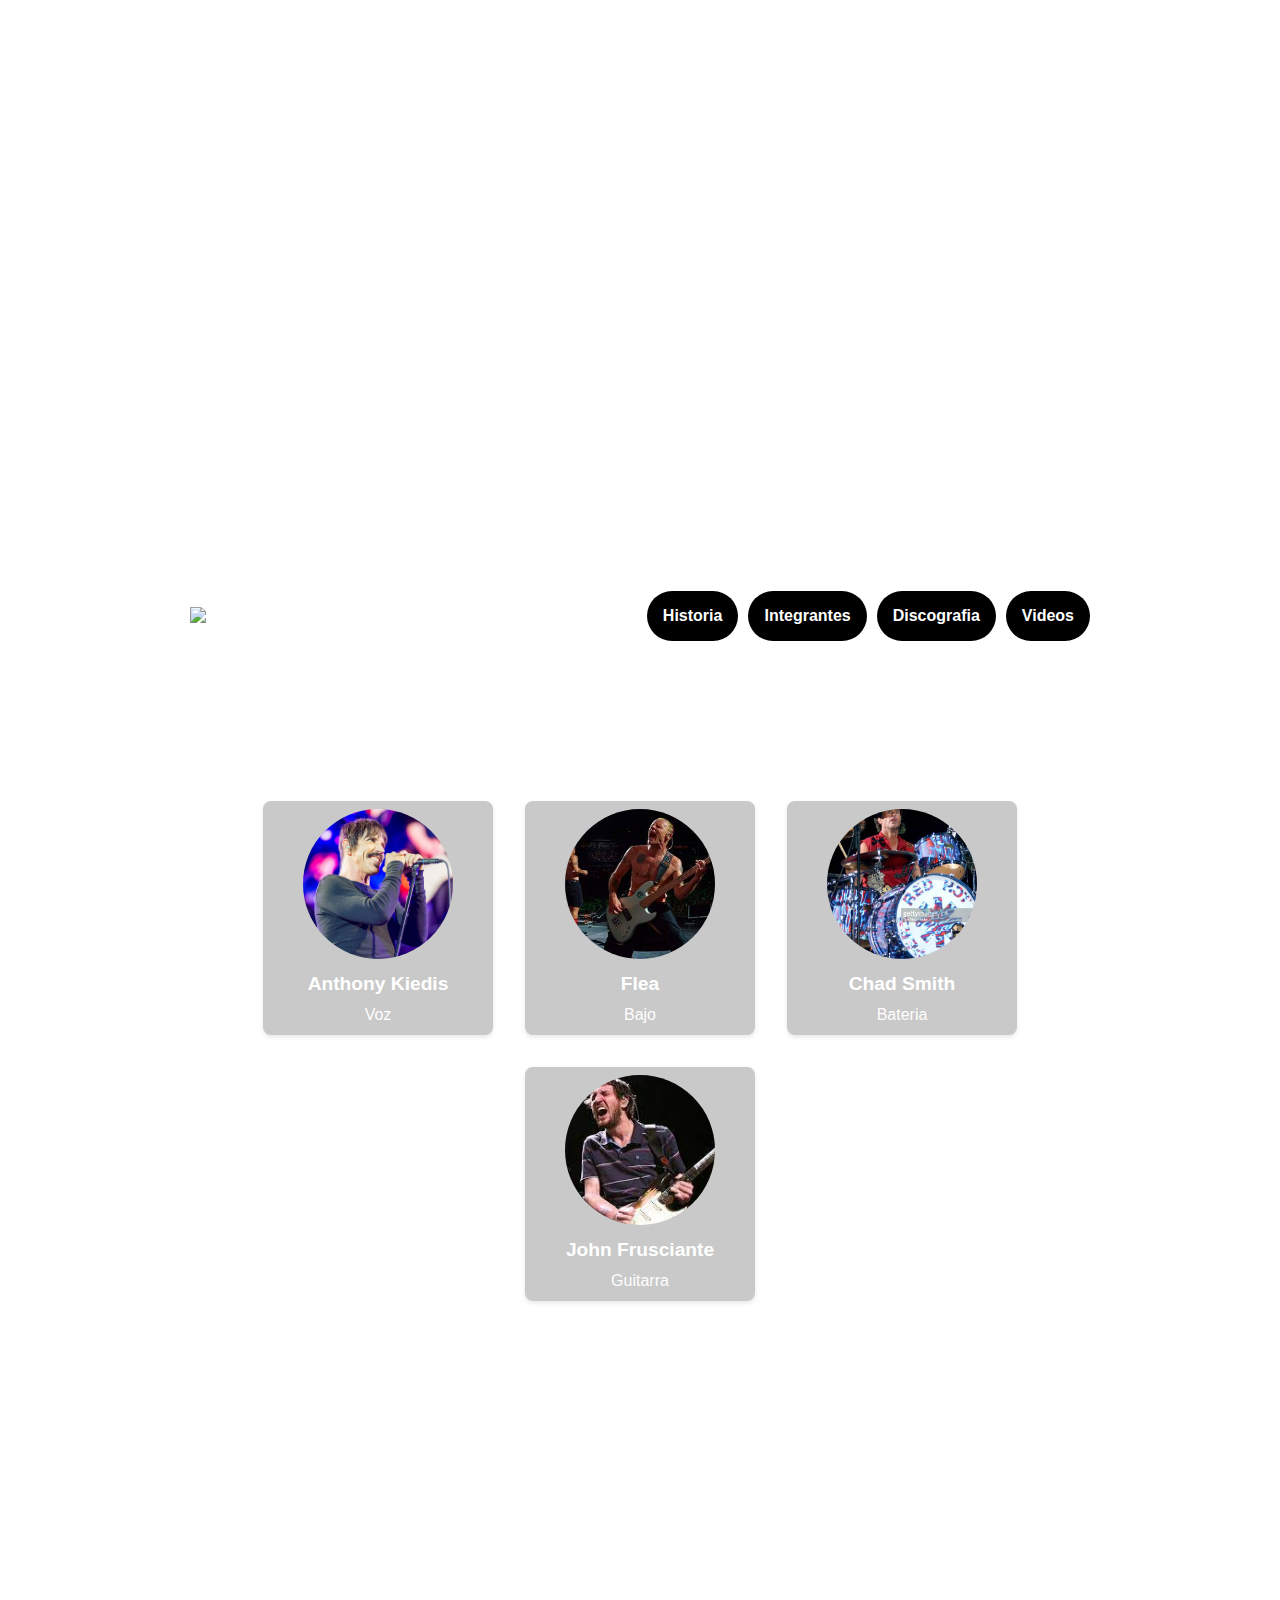
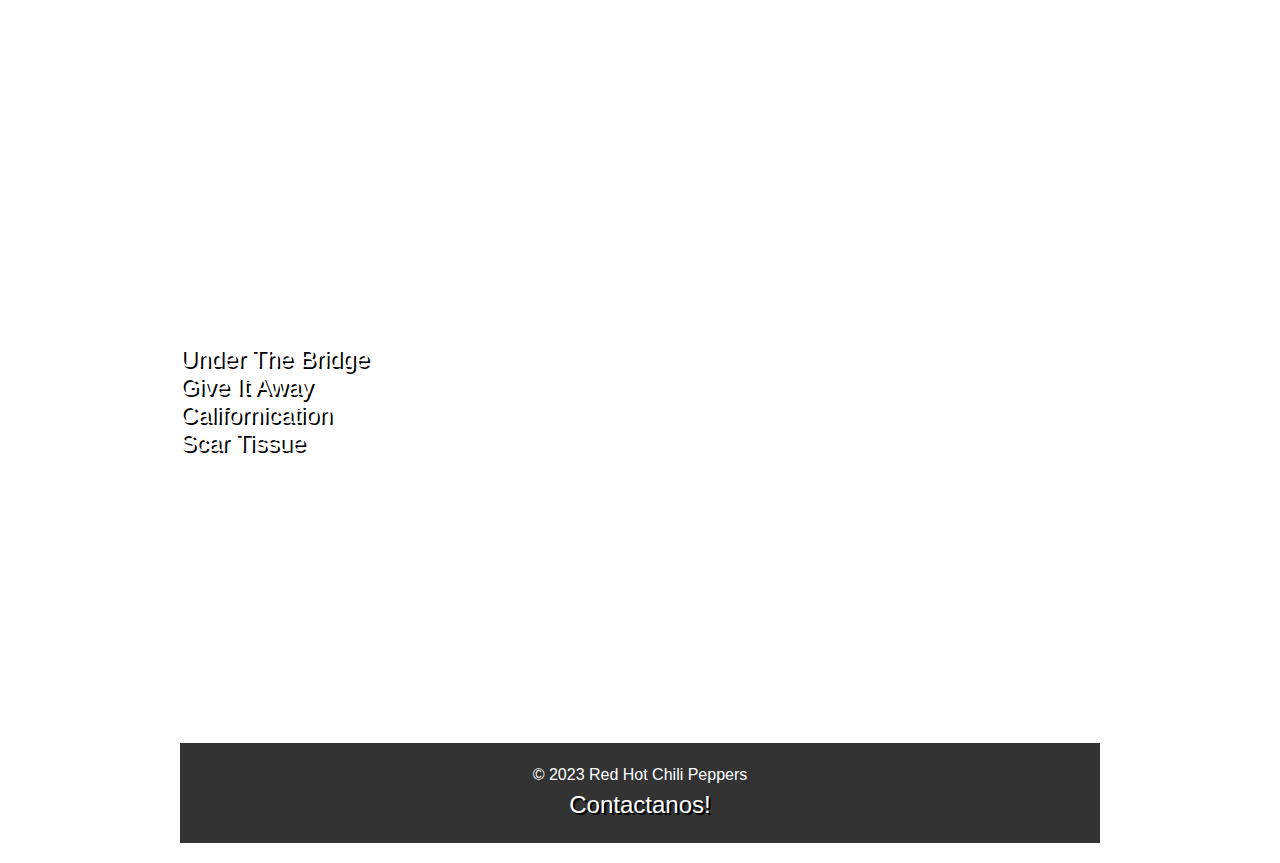
==== index.html @ 205cfd94 "Modificacion de menu" ====
<!DOCTYPE html>
<html lang="en">

<head>
	<meta charset="UTF-8">
	<title>Red Hot Chili Peppers</title>
	<link rel="stylesheet" type="text/css" href="css/style.css">
	<link rel="icon" type="img/png" href="Img/Red-Hot-Chili-Peppers-emblem.jpg">
	><link rel="stylesheet" type="text/css" href="css/integrantes.css">

</head>

<body>
	<div class="container">
		<header>
			<h1>Red Hot Chili Peppers</h1>
			<iframe width="800" height="315" src="https://www.youtube.com/embed/NvFHbKi7lm8?start=213"
				title="YouTube video player" frameborder="0"
				allow="accelerometer; autoplay; clipboard-write; encrypted-media; gyroscope; picture-in-picture; web-share"
				allowfullscreen></iframe>
		</header>
		<div class="menu">
			<div class="logo">
			  <img src="https://encrypted-tbn0.gstatic.com/images?q=tbn:ANd9GcSQK0_Tj08gYCyJJYiqSngs5uGDnbuR39WJbA&usqp=CAU" alt="Logo">
			</div>
			<div class="nav-items">
			  <a href="#history">Historia</a>
			  <a href="#members">Integrantes</a>
			  <a href="#discography">Discografia</a>
			  <a href="#videos">Videos</a>
			</div>
		  </div>
		<!-- <nav>
			<ul>
				<li><a href="#history">Historia</a></li>
				<li><a href="#members">Integrantes</a></li>
				<li><a href="#discography">Discografía</a></li>
				<li><a href="#videos">Videos</a></li>
			</ul>
		</nav> -->
		<main>
			<section id="history">
				<h2>Historia</h2>
				<p>Los Red Hot Chili Peppers es una banda de rock alternativo originaria de Los Ángeles, California. La
					banda se formó en 1983 y ha lanzado más de una docena de álbumes de estudio.</p>
			</section>


			<section id="members">
				<!-- <h2>Integrantes</h2>
				<ul class="lista-miembros">
					<li>Anthony Kiedis - voz</li>
					<li>Flea - bajo</li>
					<li>Chad Smith - batería</li>
					<li>John Frusciante - guitarra</li>
				</ul>
				
-->
				<div class="integrantes-banda">
					<div class="integrante">
						<img src="Img/640px-2016_RiP_Red_Hot_Chili_Peppers_-_Anthony_Kiedis_-_by_2eight_-_DSC0349.jpg" alt="Integrante 1">
						<h3>Anthony Kiedis</h3>
						<p>Voz</p>
					</div>
					<div class="integrante">
						<img src="Img/flea.jpg" alt="Integrante 2">
						<h3>Flea</h3>
						<p>Bajo</p>
					</div>
					<div class="integrante">
						<img src="Img/chad.jpg" alt="Integrante 3">
						<h3>Chad Smith</h3>
						<p>Bateria</p>
					</div>
					<div class="integrante">
						<img src="Img/jhon.jpg" alt="Integrante 3">
						<h3>John Frusciante</h3>
						<p>Guitarra</p>
					</div>
					
				</div>




				<h2>Otros Integrantes</h2>
				<ul>
					<li>Hillel Slovak †</li>
					<li>Jack Irons</li>
					<li>Cliff Martinez</li>
					<li>Jack Sherman †</li>
					<li>DeWayne McKnight</li>
					<li>D.H. Peligro †</li>
					<li>Arik Marshall</li>
					<li>Jesse Tobias</li>
					<li>Dave Navarro</li>
					<li>Josh Klinghoffer</li>
				</ul>
			</section>
			<section id="discography">
				<h2>Discografía</h2>
				<ol>
					<li>The Red Hot Chili Peppers (1984)</li>
					<li>Freaky Styley (1985)</li>
					<li>The Uplift Mofo Party Plan (1987)</li>
					<li>Mother's Milk (1989)</li>
					<li>Blood Sugar Sex Magik (1991)</li>
					<li>One Hot Minute (1995)</li>
					<li>Californication (1999)</li>
					<li>By the Way (2002)</li>
					<li>Stadium Arcadium (2006)</li>
					<li>I'm with You (2011)</li>
					<li>The Getaway (2016)</li>
				</ol>
			</section>
			<section id="videos">
				<h2>Videos</h2>
				<ul>
					<li><a href="https://www.youtube.com/watch?v=YlUKcNNmywk" target="_blank">Under The Bridge</a></li>
					<li><a href="https://www.youtube.com/watch?v=rn_YodiJO6k" target="_blank">Give It Away</a></li>
					<li><a href="https://www.youtube.com/watch?v=8DyziWtkfBw" target="_blank">Californication</a></li>
					<li><a href="https://www.youtube.com/watch?v=8JjQGt7aRyo" target="_blank">Scar Tissue</a></li>
				</ul>
			</section>
			<section>
				<h1>CLIMA</h1>
				<h2>
					Temperatura: <span id="temp"></span>
				</h2>
				<h2>
					Velocidad del viento: <span id="viento"></span>
				</h2>

			</section>
		</main>
		<footer>
			<p>&copy; 2023 Red Hot Chili Peppers</p>
			<p>
				<a href="contact.html"> Contactanos!</a>
			</p>
		</footer>
	</div>
	<script src="/js/api.js" type="module"></script>
</body>

</html>
---- css/style.css ----
* {
	box-sizing: border-box;
	margin: 0;
	padding: 0;
}


body {
	background-image: url('https://www.nacionrock.com/wp-content/uploads/2e08645cca9a260b1e8b11f8066e72aaa5da452b.jpg');
	background-repeat: no-repeat;
	background-size: cover;
	background-attachment: fixed;
	font-family: Verdana, Geneva, Tahoma, sans-serif;
	color: #fff;
	height: 100vh;
	width: 100%;
  }

  .menu {
	background-image: url("https://encrypted-tbn0.gstatic.com/images?q=tbn:ANd9GcSQK0_Tj08gYCyJJYiqSngs5uGDnbuR39WJbA&usqp=CAU");
	background-size: cover;
	padding: 10px;
	border-radius: 5px;
	display: flex;
	justify-content: space-between;
	align-items: center;
	overflow: hidden; /* Agregado para recortar los elementos que se salen del contenedor */
  }
  
  .logo img {
	height: 0.01rem;
  }
  
  .nav-items {
	display: flex;
	gap: 10px;
  }
  
  .nav-items a {
	display: inline-block;
	padding: 1rem;
	color: #fff;
	font-size: 16px;
	text-decoration: none;
	font-weight: bold;
	background-color: #000;
	border: none;
	border-radius: 30px;
	transition: all 0.2s;
	white-space: nowrap; /* Agregado para evitar el salto de línea */
	overflow: hidden; /* Agregado para recortar los elementos que se salen del contenedor */
	text-overflow: ellipsis; /* Agregado para mostrar puntos suspensivos en los elementos que se recortan */
  }
  
  .nav-items a:hover {
	background-color: #e60000;
  }
  
  .nav-items a::before {
	content: "";
	position: absolute;
	width: 100%;
	height: 3px;
	
	bottom: 0;
	left: 0;
	transform: scaleX(0);
	transform-origin: left;
	transition: transform 0.3s ease-in-out;
  }
  
  .nav-items a:hover::before {
	transform: scaleX(1);
  }
  @media screen and (max-width: 768px) {
	  .menu {
	  flex-direction: column;
	  align-items: stretch;
	}
	
	.nav-items {
	  flex-direction: column;
	  align-items: center;
	}
	
	.nav-items a {
	  width: 100%;
	  text-align: center;
	  margin: 5px 0;
	  font-size: 18px;
	}
  }
  /*
ol {
	background: #ff9999;
	padding: 20px;
  }
  
  ul {
	background: #3399ff;
	padding: 20px;
  }
  
  ol li {
	background: #ffe5e5;
	color: darkred;
	padding: 5px;
	margin-left: 35px;
  }
  
  ul li {
	background: #cce5ff;
	color: darkblue;
	margin: 5px;
  }
*/
.container {
	max-width: 960px;
	margin: 0 auto;
	padding: 20px;
}

header {
	text-align: center;
	margin-bottom: 40px;
}

h1 {
	font-size: 4.5rem;
	font-weight: bold;
	color: transparent;
	text-transform: uppercase;
	letter-spacing: 2px;
	text-align: center;
	margin-bottom: 20px;
	background-image: url('https://c4.wallpaperflare.com/wallpaper/787/1000/988/red-hot-chili-peppers-helmet-rock-bands-antenna-wallpaper-preview.jpg');
	background-clip: text;
	-webkit-background-clip: text;
	-webkit-text-fill-color: transparent;
  }
  


a {
	color: #fff;
	text-decoration: none;
	font-size: 24px;
	text-shadow: 2px 2px #000;
}

main {
	margin-bottom: 40px;
}

section {
	margin-bottom: 40px;
}

h2 {
	font-size: 36px;
	margin-bottom: 20px;
}

p {
	font-size: 18px;
	line-height: 1.5;
}

footer {
	text-align: center;
	padding: 20px;
	background-color: #333;
}

p {
	font-size: 16px;
	color: #fff;
}

a:hover {
	text-decoration: underline;
}
---- css/integrantes.css ----
.integrantes-banda {
  list-style: none;
  display: flex;
  justify-content: center;
  flex-wrap: wrap;
  gap: 2rem;
}






.integrante {
  flex: 1 0 25%;
  max-width: 25%;
  padding: 0.5rem;
  text-align: center;
  background-color: #00000036;
  border-radius: 8px;
  box-shadow: 0 2px 4px rgba(0, 0, 0, 0.1);
}

.integrante img {
  width: 150px;
  height: 150px;
  object-fit: cover;
  border-radius: 50%;
  margin-bottom: 10px;
}

.integrante h3 {
  font-size: 1.2rem;
  margin-bottom: 0.5rem; /* Ajusta el margen inferior del nombre */
}

.integrante p {
  font-size: 1rem;
  color: #fffdfd;
  margin-bottom: 0; /* Ajusta el margen inferior del rol en la banda */
}
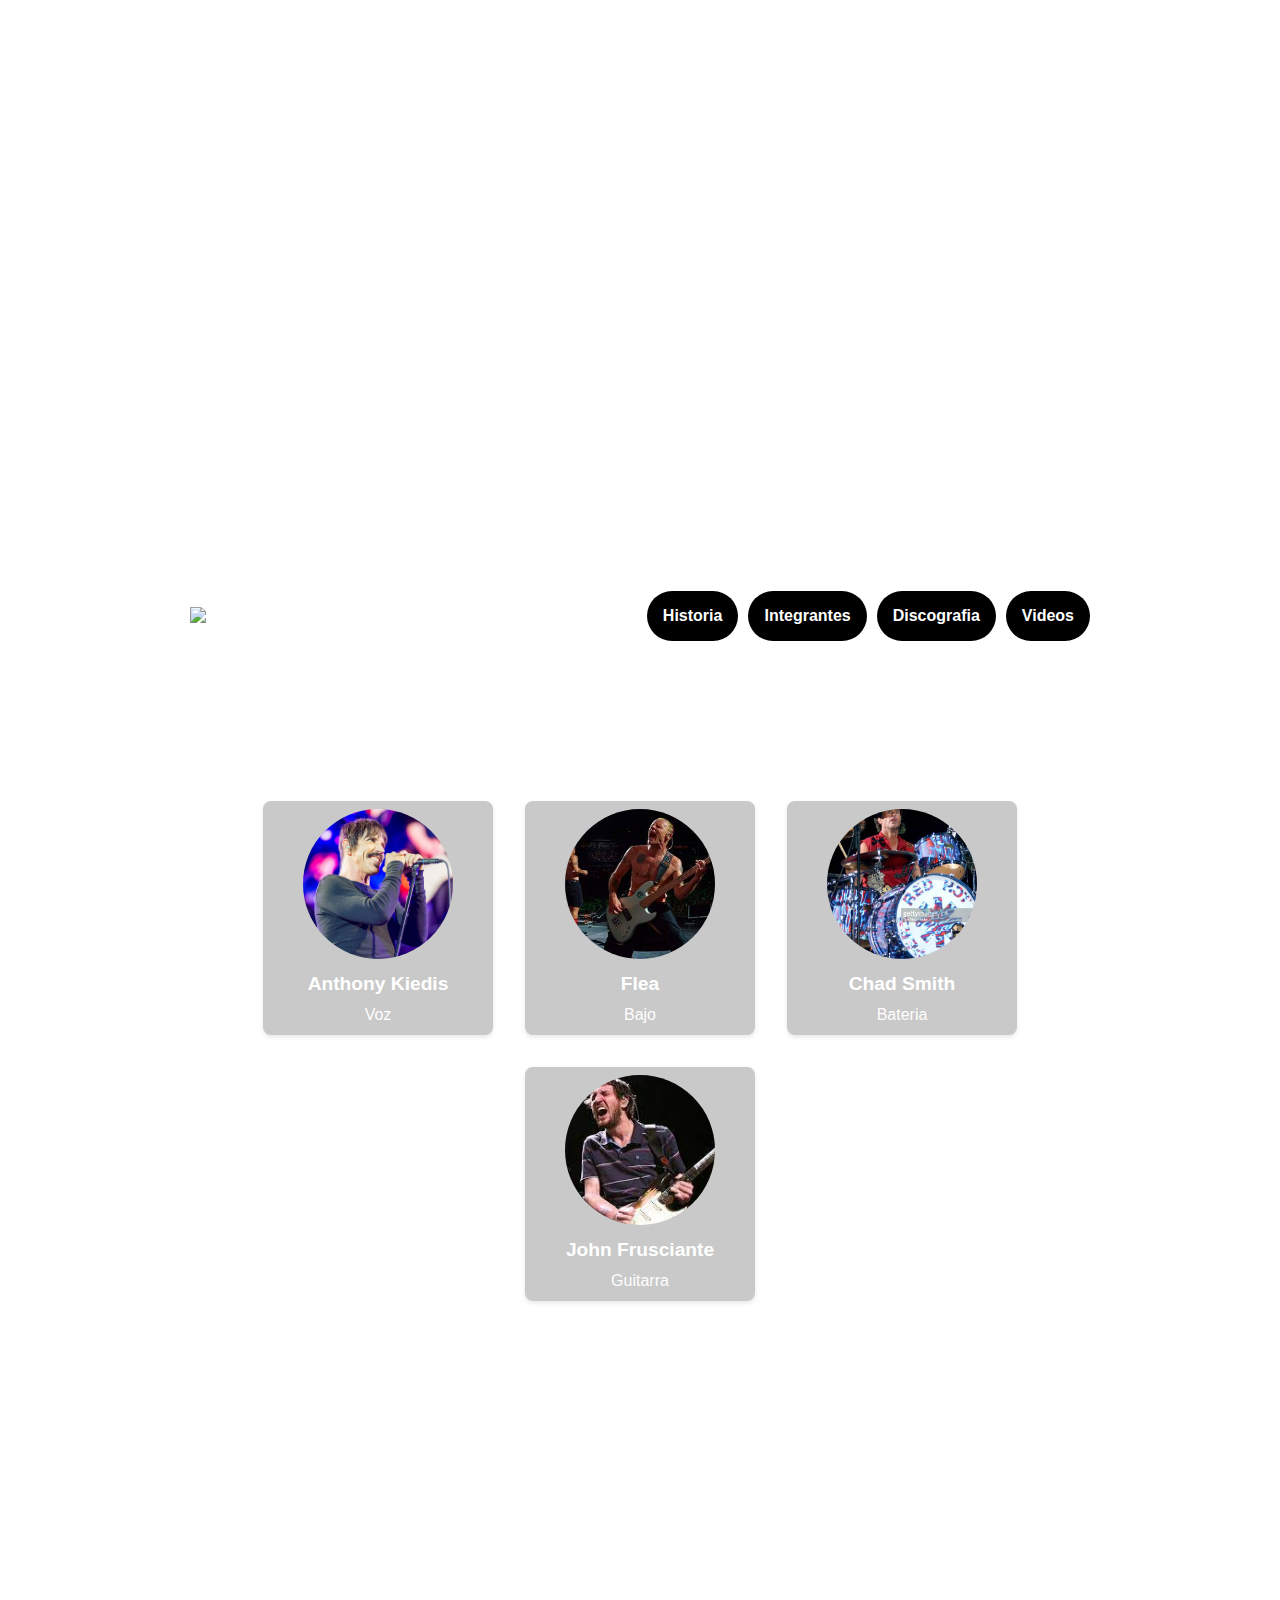
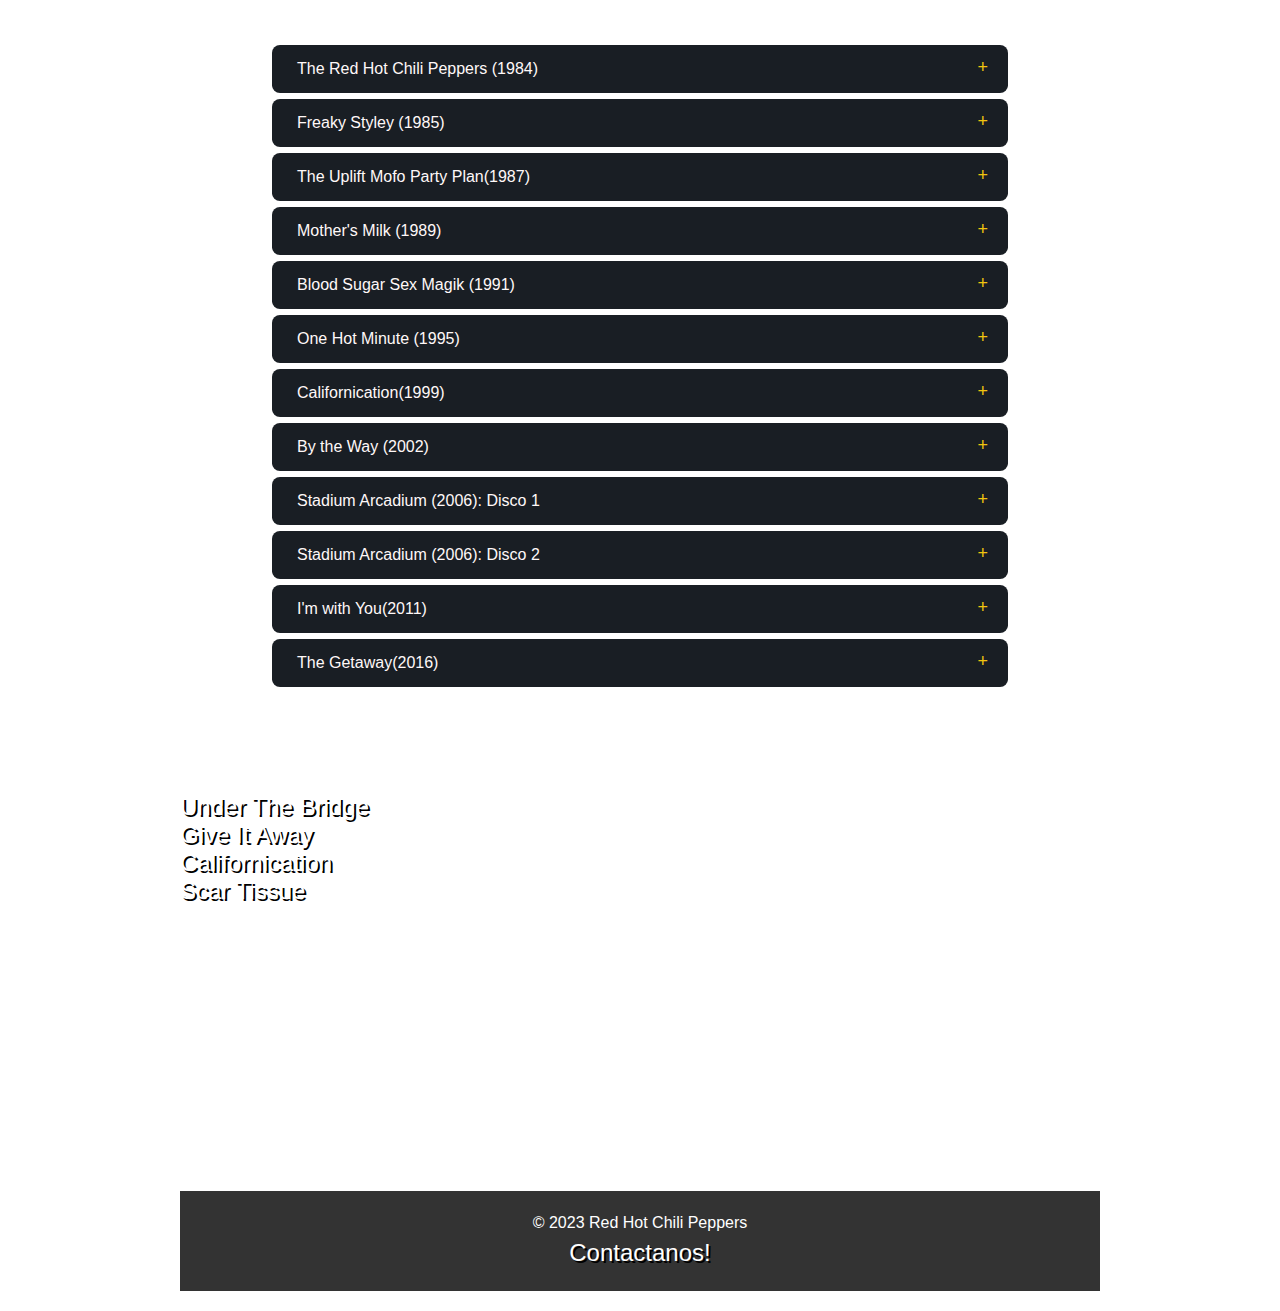
==== commit 1eeaca00: "Agregado de estilo a los discos con css agregando canciones de cada disco dentro del disco." ====
--- a/index.html
+++ b/index.html
@@ -6,7 +6,9 @@
 	<title>Red Hot Chili Peppers</title>
 	<link rel="stylesheet" type="text/css" href="css/style.css">
 	<link rel="icon" type="img/png" href="Img/Red-Hot-Chili-Peppers-emblem.jpg">
-	><link rel="stylesheet" type="text/css" href="css/integrantes.css">
+	>
+	<link rel="stylesheet" type="text/css" href="css/integrantes.css">
+	<link rel="stylesheet" type="text/css" href="css/style-discos.css">
 
 </head>
 
@@ -21,15 +23,16 @@
 		</header>
 		<div class="menu">
 			<div class="logo">
-			  <img src="https://encrypted-tbn0.gstatic.com/images?q=tbn:ANd9GcSQK0_Tj08gYCyJJYiqSngs5uGDnbuR39WJbA&usqp=CAU" alt="Logo">
+				<img src="https://encrypted-tbn0.gstatic.com/images?q=tbn:ANd9GcSQK0_Tj08gYCyJJYiqSngs5uGDnbuR39WJbA&usqp=CAU"
+					alt="Logo">
 			</div>
 			<div class="nav-items">
-			  <a href="#history">Historia</a>
-			  <a href="#members">Integrantes</a>
-			  <a href="#discography">Discografia</a>
-			  <a href="#videos">Videos</a>
+				<a href="#history">Historia</a>
+				<a href="#members">Integrantes</a>
+				<a href="#discography">Discografia</a>
+				<a href="#videos">Videos</a>
 			</div>
-		  </div>
+		</div>
 		<!-- <nav>
 			<ul>
 				<li><a href="#history">Historia</a></li>
@@ -58,7 +61,8 @@
 -->
 				<div class="integrantes-banda">
 					<div class="integrante">
-						<img src="Img/640px-2016_RiP_Red_Hot_Chili_Peppers_-_Anthony_Kiedis_-_by_2eight_-_DSC0349.jpg" alt="Integrante 1">
+						<img src="Img/640px-2016_RiP_Red_Hot_Chili_Peppers_-_Anthony_Kiedis_-_by_2eight_-_DSC0349.jpg"
+							alt="Integrante 1">
 						<h3>Anthony Kiedis</h3>
 						<p>Voz</p>
 					</div>
@@ -77,7 +81,7 @@
 						<h3>John Frusciante</h3>
 						<p>Guitarra</p>
 					</div>
-					
+
 				</div>
 
 
@@ -97,9 +101,290 @@
 					<li>Josh Klinghoffer</li>
 				</ul>
 			</section>
+
 			<section id="discography">
 				<h2>Discografía</h2>
-				<ol>
+
+				<div class="accordion-container">
+					<!-- disco-1 -->
+					<div class="accordion-tab">
+						<input type="checkbox" id="accordion-1" name="toggle" />
+						<label for="accordion-1">The Red Hot Chili Peppers (1984)</label>
+						<div class="accordion-content">
+							<p>
+								"True Men Don't Kill Coyotes"
+								"Baby Appeal"
+								"Buckle Down"
+								"Get Up and Jump"
+								"Why Don't You Love Me"
+								"Green Heaven"
+								"Mommy Where's Daddy"
+								"Out in L.A."
+								"Police Helicopter"
+								"You Always Sing the Same"
+								"Grand Pappy Du Plenty"
+							</p>
+						</div>
+					</div>
+					<!-- disco-2 -->
+					<div class="accordion-tab">
+						<input type="checkbox" id="accordion-2" name="toggle" />
+						<label for="accordion-2">Freaky Styley (1985)</label>
+						<div class="accordion-content">
+							<p>
+								"Jungle Man"
+								"Hollywood (Africa)"
+								"American Ghost Dance"
+								"If You Want Me to Stay"
+								"Nevermind"
+								"Freaky Styley"
+								"Blackeyed Blonde"
+								"The Brothers Cup"
+								"Battle Ship"
+								"Lovin' and Touchin'"
+								"Catholic School Girls Rule"
+								"Sex Rap"
+								"Thirty Dirty Birds"
+								"Yertle the Turtle"
+							</p>
+						</div>
+					</div>
+					<!-- disco 3-->
+					<div class="accordion-tab">
+						<input type="checkbox" id="accordion-3" name="toggle" />
+						<label for="accordion-3">The Uplift Mofo Party Plan(1987)</label>
+						<div class="accordion-content">
+							<p>
+								"Fight Like a Brave"
+								"Funky Crime"
+								"Me and My Friends"
+								"Backwoods"
+								"Skinny Sweaty Man"
+								"Behind the Sun"
+								"Subterranean Homesick Blues"
+								"Party on Your Pussy"
+								"No Chump Love Sucker"
+								"Walkin' on Down the Road"
+								"Love Trilogy"
+								"Organic Anti-Beat Box Band"
+							</p>
+						</div>
+					</div>
+					<!--disco 4-->
+					<div class="accordion-tab">
+						<input type="checkbox" id="accordion-4" name="toggle" />
+						<label for="accordion-4">Mother's Milk (1989)</label>
+						<div class="accordion-content">
+							<p>
+								"Good Time Boys"
+								"Higher Ground"
+								"Subway to Venus"
+								"Magic Johnson"
+								"Nobody Weird Like Me"
+								"Knock Me Down"
+								"Taste the Pain"
+								"Stone Cold Bush"
+								"Fire"
+								"Pretty Little Ditty"
+								"Punk Rock Classic"
+								"Sexy Mexican Maid"
+								"Johnny, Kick a Hole in the Sky"
+							</p>
+						</div>
+					</div>
+					<!-- disco 5-->
+					<div class="accordion-tab">
+						<input type="checkbox" id="accordion-5" name="toggle" />
+						<label for="accordion-5">Blood Sugar Sex Magik (1991)</label>
+						<div class="accordion-content">
+							<p>
+								"The Power of Equality"
+								"If You Have to Ask"
+								"Breaking the Girl"
+								"Funky Monks"
+								"Suck My Kiss"
+								"I Could Have Lied"
+								"Mellowship Slinky in B Major"
+								"The Righteous & The Wicked"
+								"Give It Away"
+								"Blood Sugar Sex Magik"
+								"Under the Bridge"
+								"Naked in the Rain"
+								"Apache Rose Peacock"
+								"The Greeting Song"
+								"My Lovely Man"
+								"Sir Psycho Sexy"
+								"They're Red Hot"
+							</p>
+						</div>
+					</div>
+					<!-- disco 6 -->
+					<div class="accordion-tab">
+						<input type="checkbox" id="accordion-6" name="toggle" />
+						<label for="accordion-6">One Hot Minute (1995)</label>
+						<div class="accordion-content">
+							<p>
+								"Warped"
+								"Aeroplane"
+								"Deep Kick"
+								"My Friends"
+								"Coffee Shop"
+								"Pea"
+								"One Big Mob"
+								"Walkabout"
+								"Tearjerker"
+								"One Hot Minute"
+								"Falling into Grace"
+								"Shallow Be Thy Game"
+								"Transcending"
+							</p>
+						</div>
+					</div>
+					<!--disco 7-->
+					<div class="accordion-tab">
+						<input type="checkbox" id="accordion-7" name="toggle" />
+						<label for="accordion-7">Californication(1999)</label>
+						<div class="accordion-content">
+							<p>
+								"Around the World"
+								"Parallel Universe"
+								"Scar Tissue"
+								"Otherside"
+								"Get on Top"
+								"Californication"
+								"Easily"
+								"Porcelain"
+								"Emit Remmus"
+								"I Like Dirt"
+								"This Velvet Glove"
+								"Savior"
+								"Purple Stain"
+								"Right on Time"
+								"Road Trippin'"
+							</p>
+						</div>
+					</div>
+					<!--disco 8-->
+					<div class="accordion-tab">
+						<input type="checkbox" id="accordion-8" name="toggle" />
+						<label for="accordion-8">By the Way (2002)</label>
+						<div class="accordion-content">
+							<p>
+								"By the Way"
+								"Universally Speaking"
+								"This Is the Place"
+								"Dosed"
+								"Don't Forget Me"
+								"The Zephyr Song"
+								"Can't Stop"
+								"I Could Die for You"
+								"Midnight"
+								"Throw Away Your Television"
+								"Cabron"
+								"Tear"
+								"On Mercury"
+								"Minor Thing"
+								"Warm Tape"
+								"Venice Queen"
+							</p>
+						</div>
+					</div>
+					<!--disco 9-->
+					<div class="accordion-tab">
+						<input type="checkbox" id="accordion-9" name="toggle" />
+						<label for="accordion-9">Stadium Arcadium (2006):
+							Disco 1</label>
+						<div class="accordion-content">
+							<p>
+								"Dani California"
+								"Snow ((Hey Oh))"
+								"Charlie"
+								"Stadium Arcadium"
+								"Hump de Bump"
+								"She's Only 18"
+								"Slow Cheetah"
+								"Torture Me"
+								"Strip My Mind"
+								"Especially in Michigan"
+								"Warlocks"
+								"C'mon Girl"
+								"Wet Sand"
+								"Hey"
+							</p>
+						</div>
+					</div>
+					<!--disco 10-->
+					<div class="accordion-tab">
+						<input type="checkbox" id="accordion-10" name="toggle" />
+						<label for="accordion-10">Stadium Arcadium (2006):
+							Disco 2</label>
+						<div class="accordion-content">
+							<p>
+								"Desecration Smile"
+								"Tell Me Baby"
+								"Hard to Concentrate"
+								"21st Century"
+								"She Looks to Me"
+								"Readymade"
+								"If"
+								"Make You Feel Better"
+								"Animal Bar"
+								"So Much I"
+								"Storm in a Teacup"
+								"We Believe"
+								"Turn It Again"
+								"Death of a Martian"
+							</p>
+						</div>
+					</div>
+
+					<!--disco 11-->
+					<div class="accordion-tab">
+						<input type="checkbox" id="accordion-11" name="toggle" />
+						<label for="accordion-11">I'm with You(2011)</label>
+						<div class="accordion-content">
+							<p>
+								"Monarchy of Roses"
+								"Factory of Faith"
+								"Brendan's Death Song"
+								"Ethiopia"
+								"Annie Wants a Baby"
+								"Look Around"
+								"The Adventures of Rain Dance Maggie"
+								"Did I Let You Know"
+								"Goodbye Hooray"
+								"Happiness Loves Company"
+								"Police Station"
+								"Even You Brutus?"
+								"Meet Me at the Corner"
+								"Dance, Dance, Dance"
+							</p>
+						</div>
+					</div>
+					<!--disco 12-->
+					<div class="accordion-tab">
+						<input type="checkbox" id="accordion-12" name="toggle" />
+						<label for="accordion-12">The Getaway(2016)</label>
+						<div class="accordion-content">
+							<p>
+								"The Getaway"
+								"Dark Necessities"
+								"We Turn Red"
+								"The Longest Wave"
+								"Goodbye Angels"
+								"Sick Love"
+								"Go Robot"
+								"Feasting on the Flowers"
+								"Detroit"
+								"This Ticonderoga"
+								"Encore"
+								"The Hunter"
+								"Dreams of a Samurai"
+							</p>
+						</div>
+					</div>
+					<!--	<ol>
+
 					<li>The Red Hot Chili Peppers (1984)</li>
 					<li>Freaky Styley (1985)</li>
 					<li>The Uplift Mofo Party Plan (1987)</li>
@@ -112,7 +397,9 @@
 					<li>I'm with You (2011)</li>
 					<li>The Getaway (2016)</li>
 				</ol>
+			-->
 			</section>
+
 			<section id="videos">
 				<h2>Videos</h2>
 				<ul>
--- a/css/style-discos.css
+++ b/css/style-discos.css
@@ -0,0 +1,61 @@
+/* MAIN-CONTAINER */
+.accordion-container {
+    max-width: 80%;
+    margin: 20px auto;
+  }
+  
+  /* ACCORDIAN TAB */
+  .accordion-tab label {
+    background-color: #191e24;
+    color: rgb(255, 248, 248);
+    display: block;
+    padding: 15px 25px;
+    cursor: pointer;
+    border-radius: 8px;
+    margin: 2px 0;
+    position: relative;
+  }
+  
+  .accordion-tab label::after {
+    content: '+';
+    position: absolute;
+    top: 12px;
+    right: 20px;
+    font-size: large;
+    font-weight: 500;
+    color: #f1c40f;
+  }
+  
+  .accordion-tab input:checked ~ label::after {
+    content: '-';
+    font-weight: 600;
+    font-size: xx-large;
+    top: 0;
+  }
+  
+  .accordion-tab input {
+    display: none;
+  }
+  
+  /* ACCORDION CONTENT */
+  .accordion-tab > .accordion-content {
+    max-height: 0;
+    overflow: hidden;
+    transition: 0.5s;
+    background: rgb(17, 11, 11);
+    border-radius: 0 0 8px 8px;
+    position: relative;
+    top: -10px;
+    z-index: -1;
+    border: 1px solid rgba(128, 128, 128, 0.204);
+  }
+  
+  .accordion-content p {
+    padding: 20px;
+  }
+  
+  .accordion-tab input:checked ~ .accordion-content {
+    max-height: 100vh;
+    box-shadow: 5px 5px 10px rgb(184, 183, 183);
+  }
+  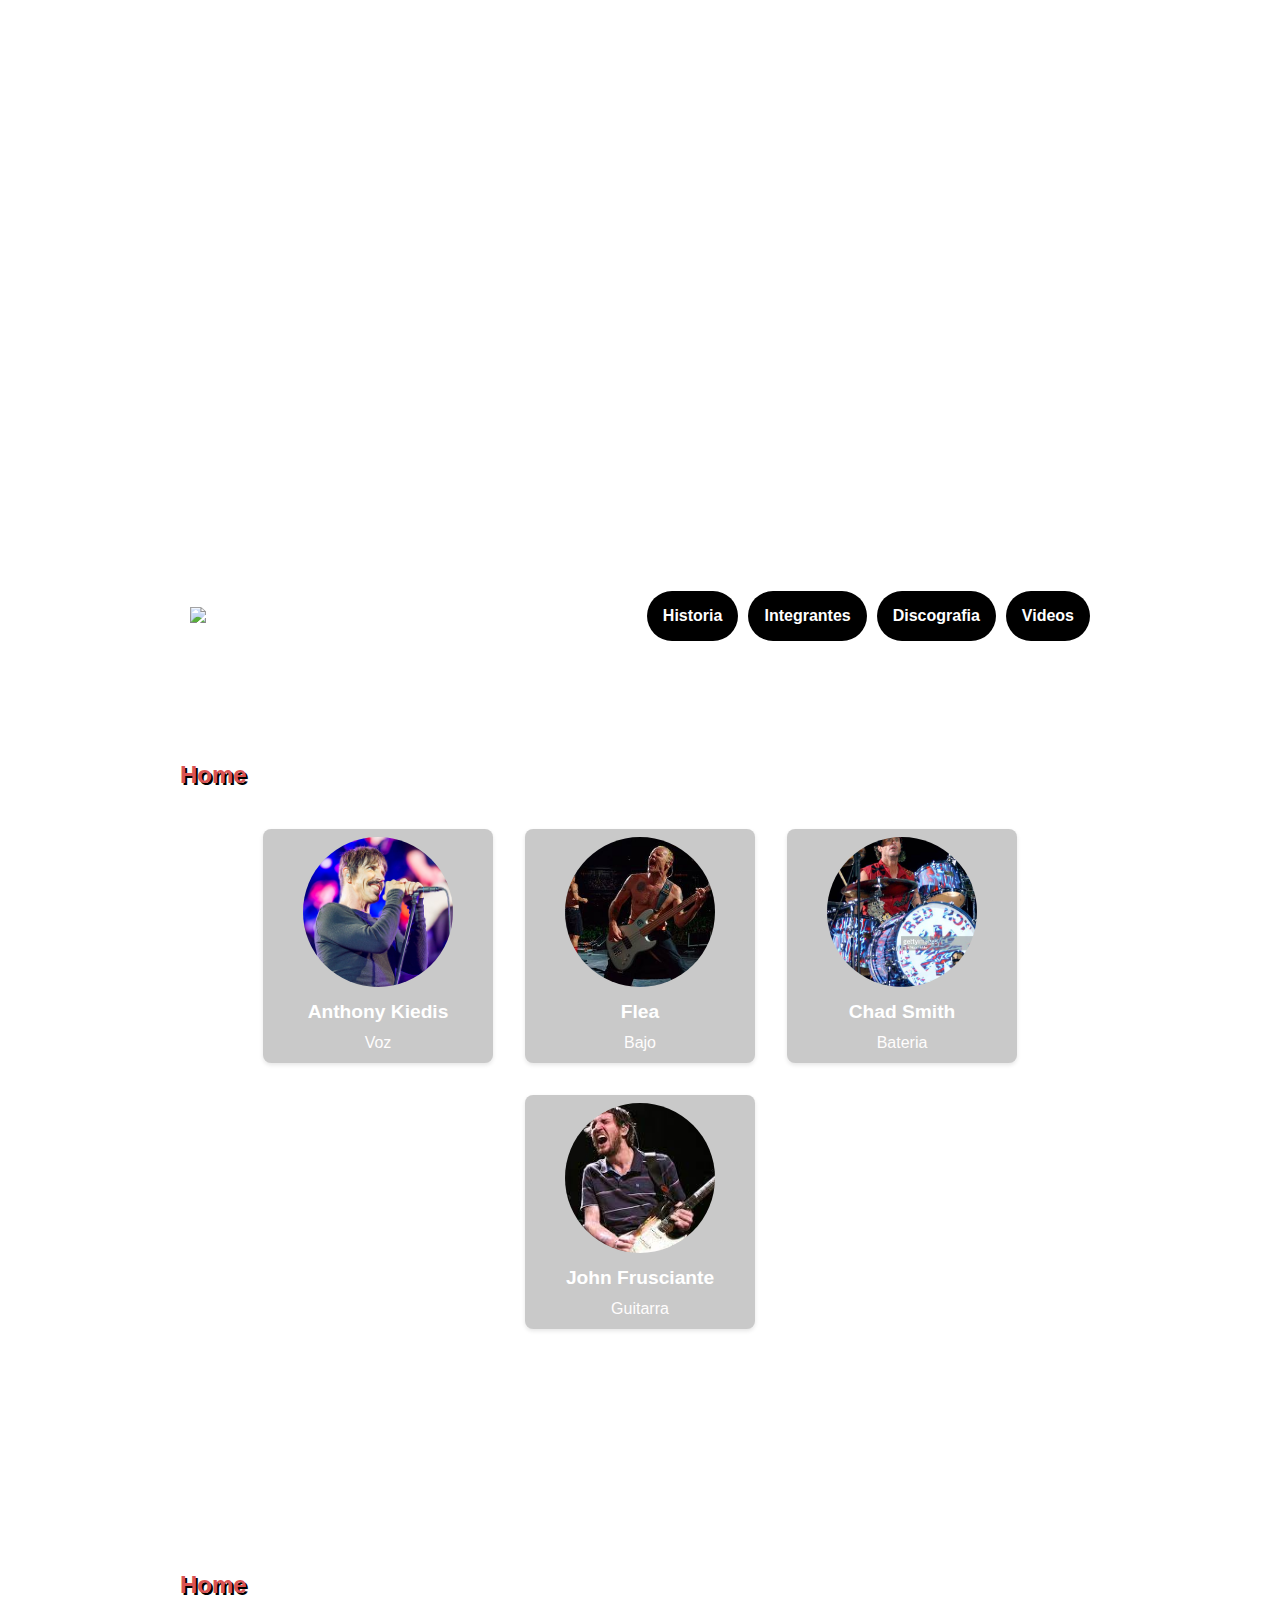
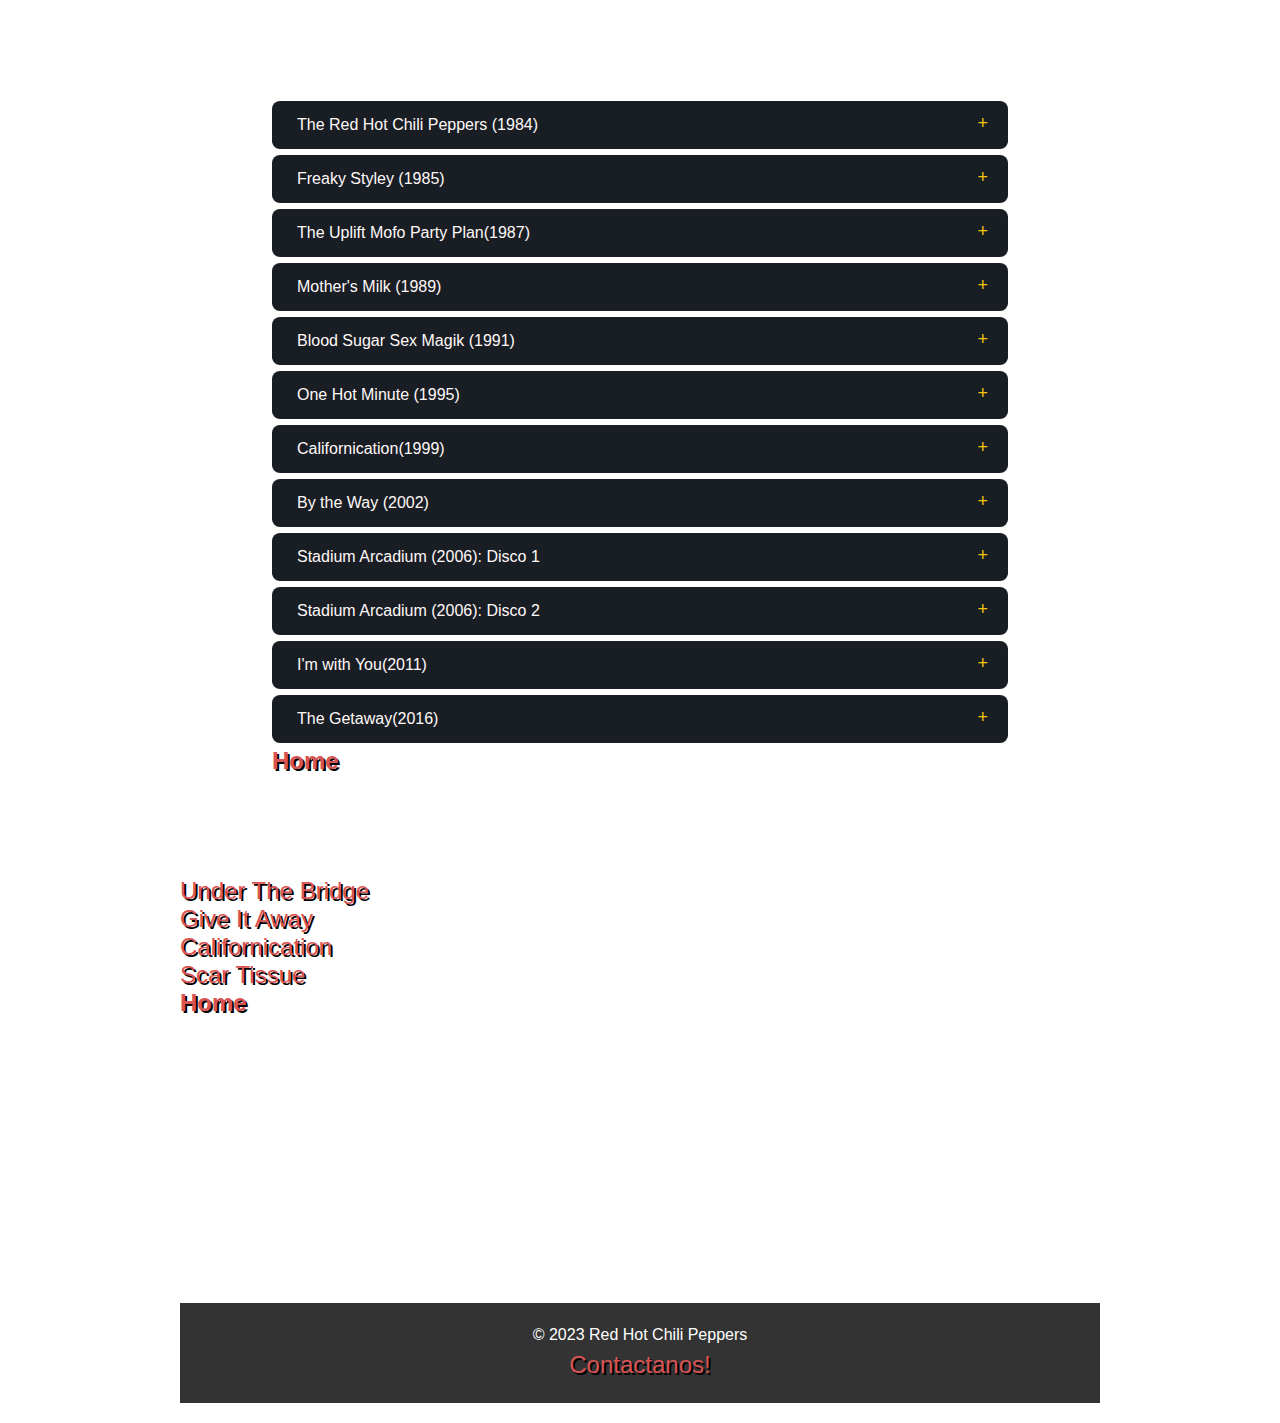
==== commit b7812771: "Home agregado" ====
--- a/index.html
+++ b/index.html
@@ -46,6 +46,10 @@
 				<h2>Historia</h2>
 				<p>Los Red Hot Chili Peppers es una banda de rock alternativo originaria de Los Ángeles, California. La
 					banda se formó en 1983 y ha lanzado más de una docena de álbumes de estudio.</p>
+
+					<h4>
+						<a href="index.html">Home</a>
+					</h4>
 			</section>
 
 
@@ -100,6 +104,10 @@
 					<li>Dave Navarro</li>
 					<li>Josh Klinghoffer</li>
 				</ul>
+
+				<h4>
+					<a href="index.html">Home</a>
+				</h4>
 			</section>
 
 			<section id="discography">
@@ -398,6 +406,10 @@
 					<li>The Getaway (2016)</li>
 				</ol>
 			-->
+
+			<h4>
+				<a href="index.html">Home</a>
+			</h4>
 			</section>
 
 			<section id="videos">
@@ -408,6 +420,11 @@
 					<li><a href="https://www.youtube.com/watch?v=8DyziWtkfBw" target="_blank">Californication</a></li>
 					<li><a href="https://www.youtube.com/watch?v=8JjQGt7aRyo" target="_blank">Scar Tissue</a></li>
 				</ul>
+
+				<h4>
+					<a href="index.html">Home</a>
+				</h4>
+				
 			</section>
 			<section>
 				<h1>CLIMA</h1>
@@ -427,7 +444,7 @@
 			</p>
 		</footer>
 	</div>
-	<script src="/js/api.js" type="module"></script>
+	<script src="js/api.js" type="module"></script>
 </body>
 
-</html>+</html>
--- a/css/style.css
+++ b/css/style.css
@@ -142,7 +142,7 @@
 
 
 a {
-	color: #fff;
+	color: #da5353;
 	text-decoration: none;
 	font-size: 24px;
 	text-shadow: 2px 2px #000;
@@ -181,3 +181,9 @@
 	text-decoration: underline;
 }
 
+
+h4 {
+	font-size: 22px;
+	margin-bottom: 20px;
+	color: white;
+}
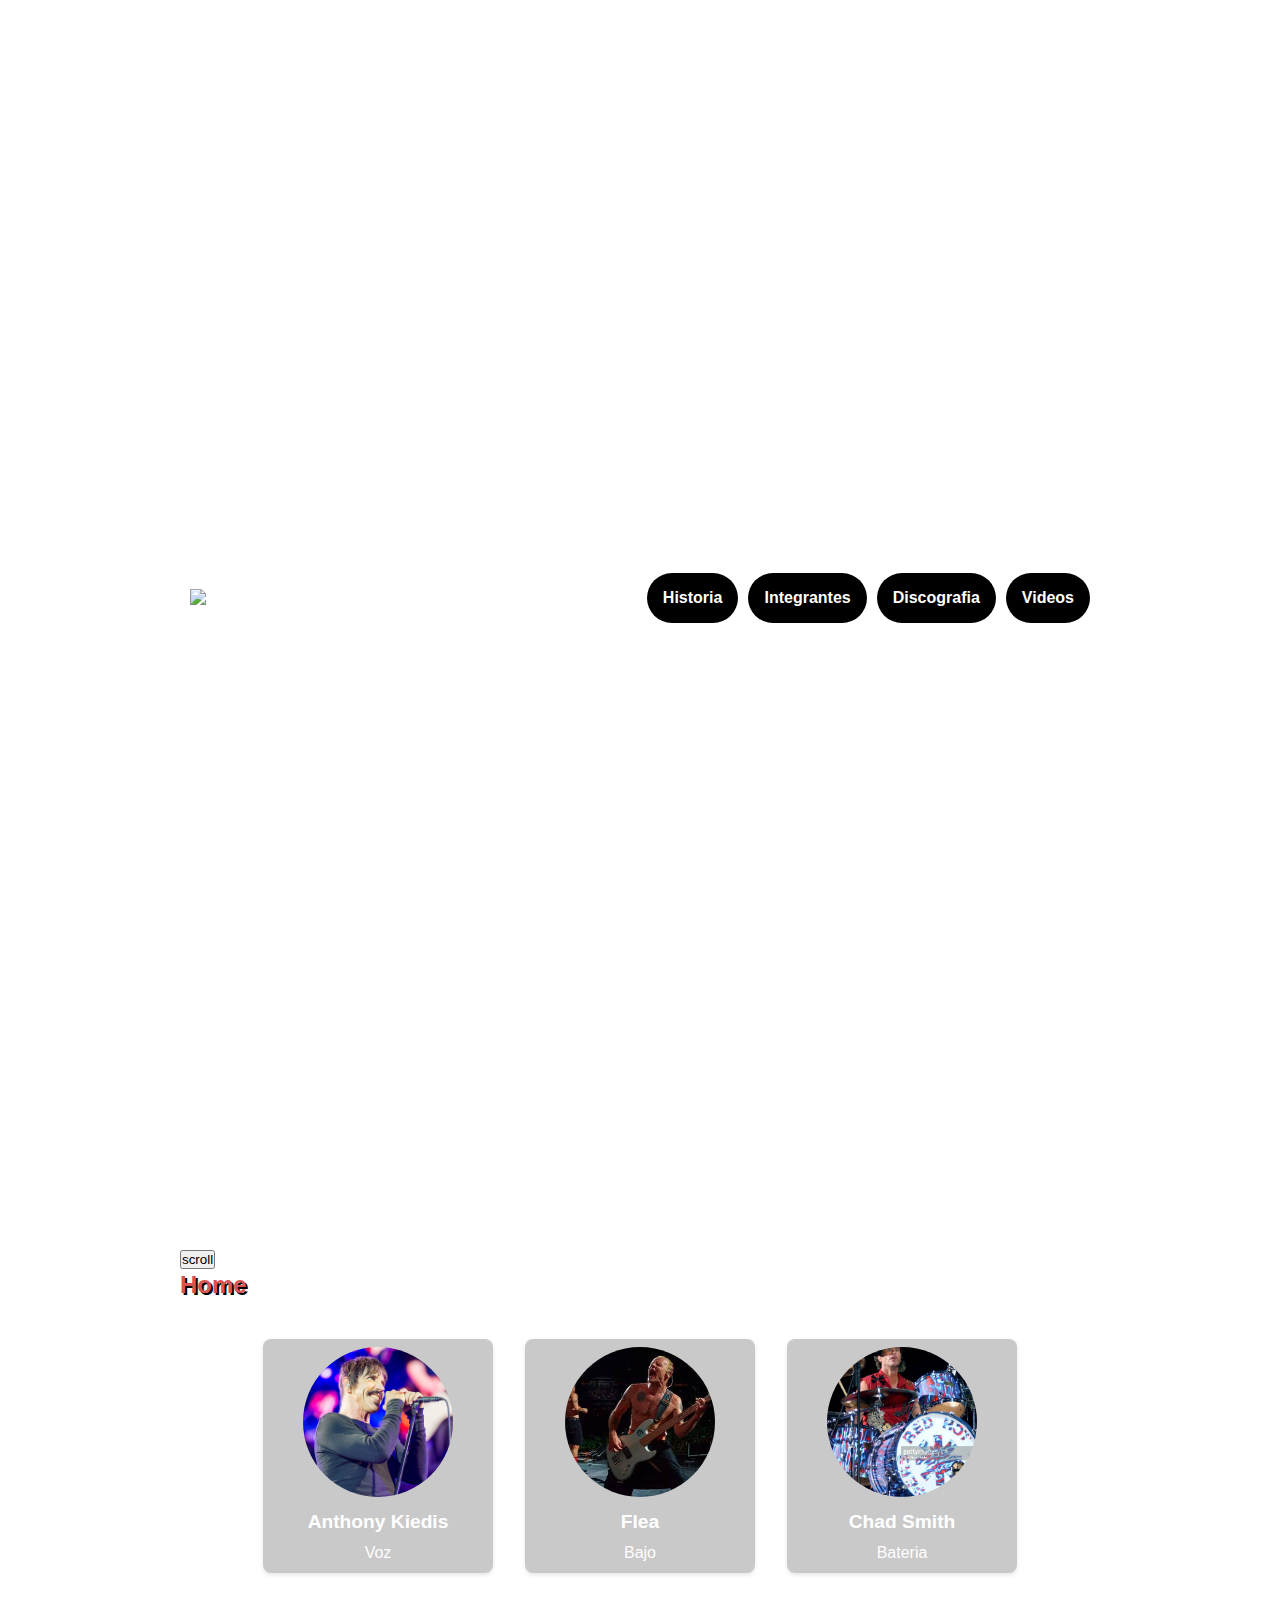
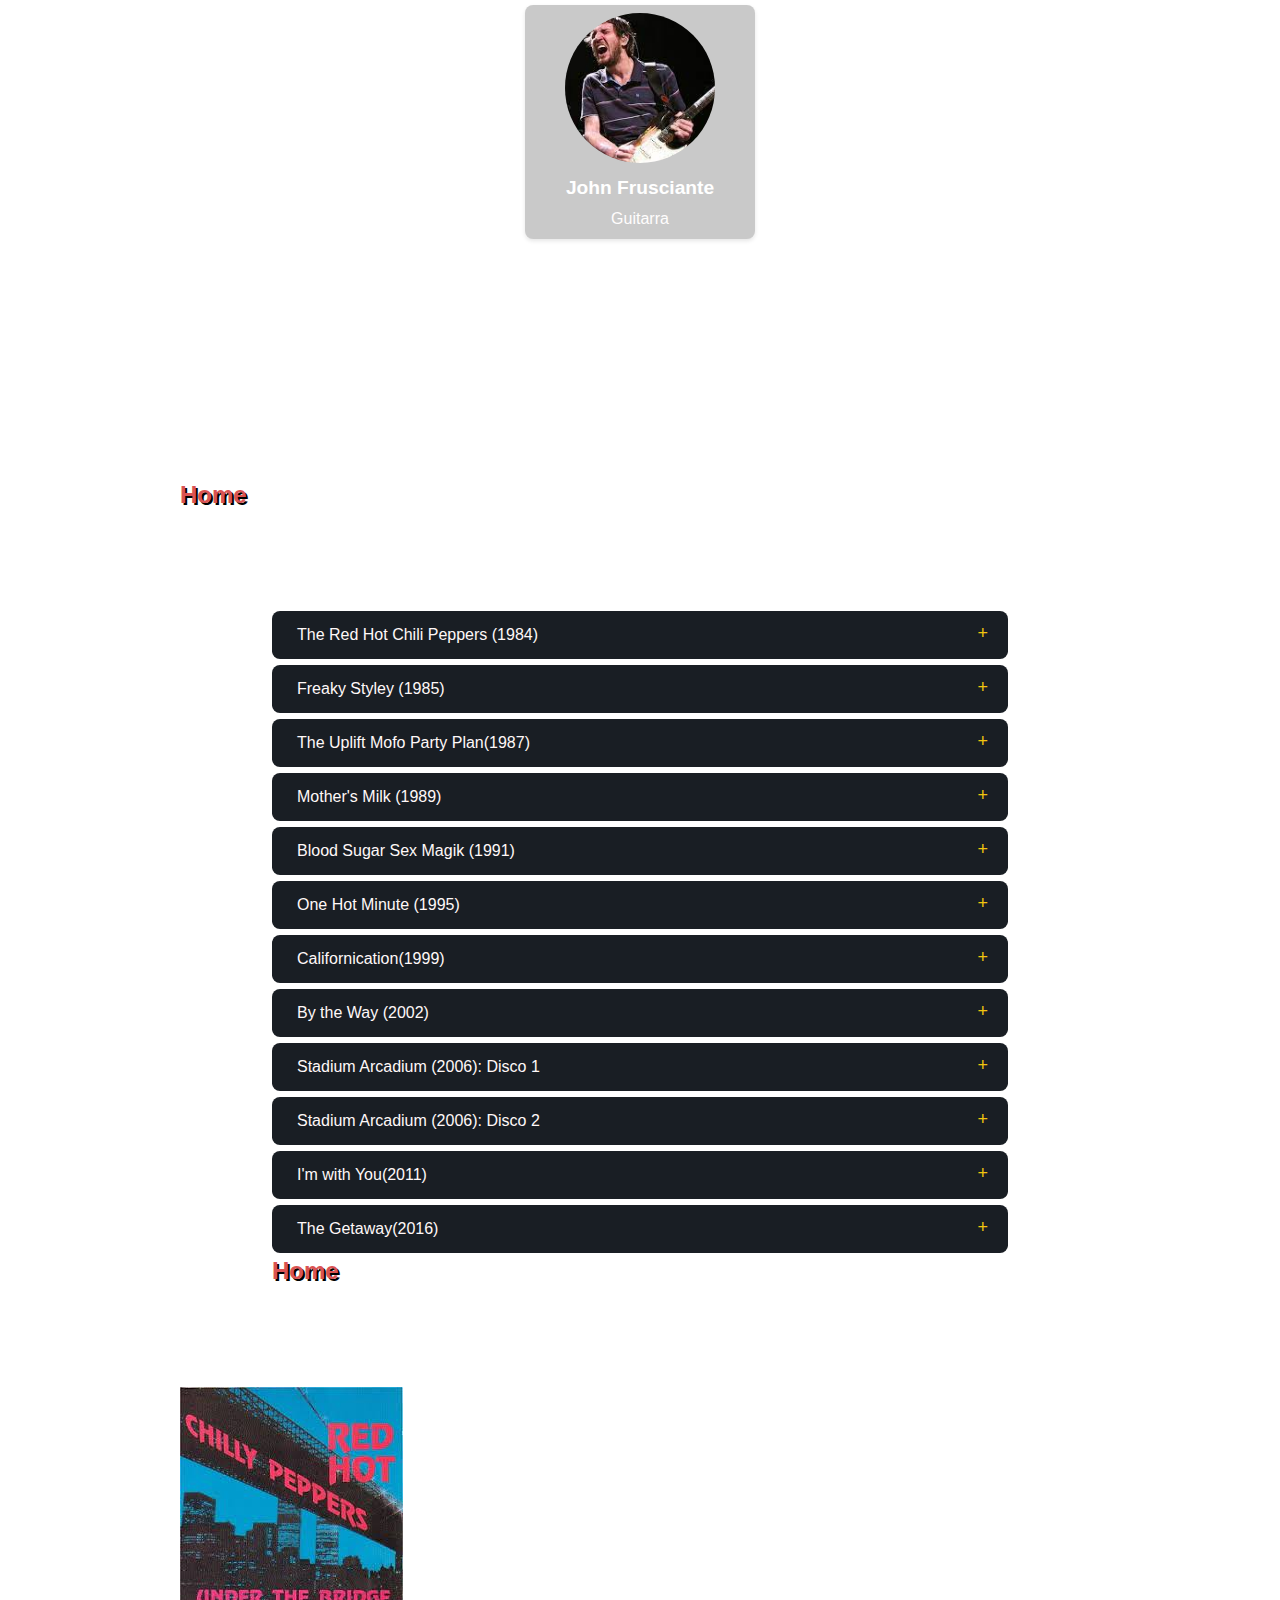
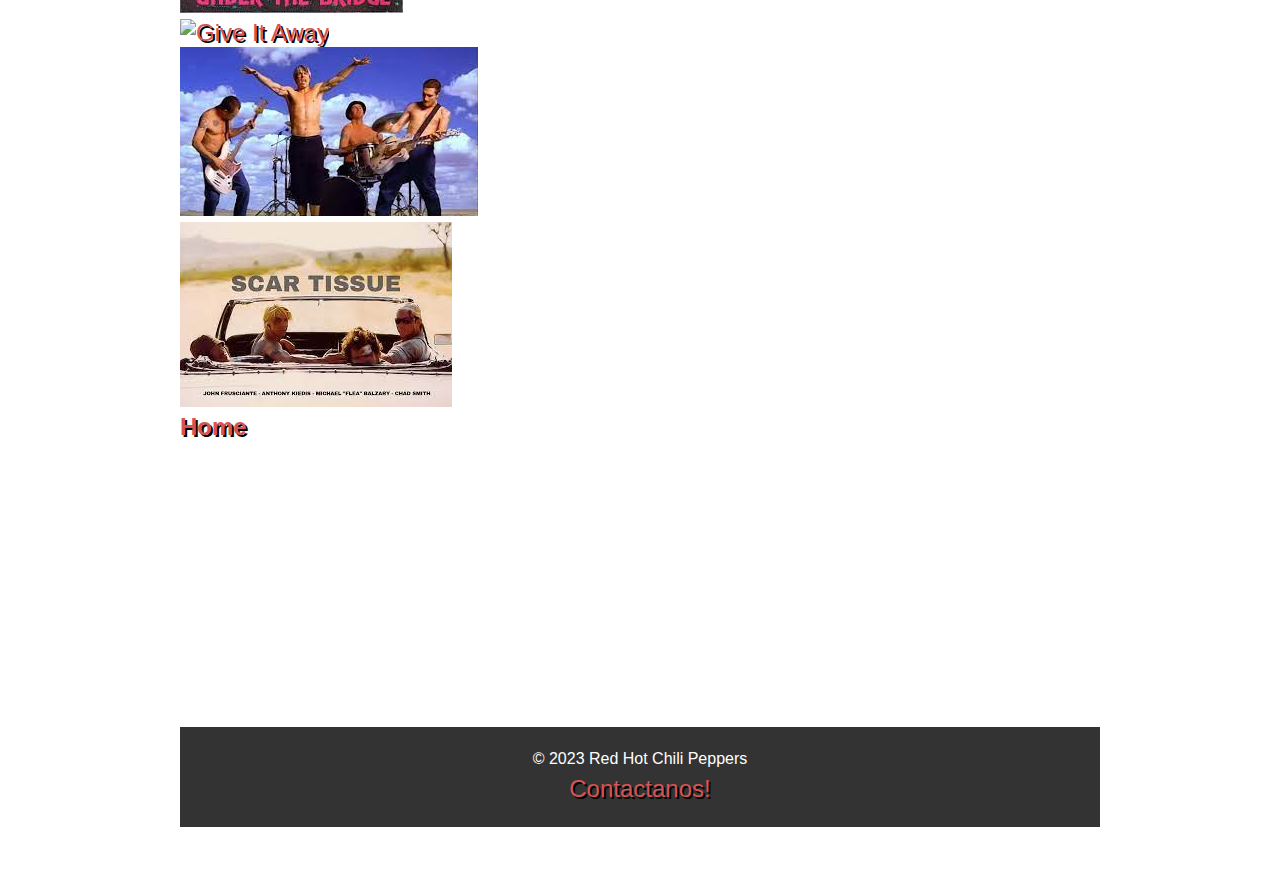
==== commit 93c10b9c: "Agregado de estilo a los videos, miniatura con play al hacer clic en miniatura. Mejorado el sector d" ====
--- a/index.html
+++ b/index.html
@@ -6,9 +6,12 @@
 	<title>Red Hot Chili Peppers</title>
 	<link rel="stylesheet" type="text/css" href="css/style.css">
 	<link rel="icon" type="img/png" href="Img/Red-Hot-Chili-Peppers-emblem.jpg">
-	>
 	<link rel="stylesheet" type="text/css" href="css/integrantes.css">
 	<link rel="stylesheet" type="text/css" href="css/style-discos.css">
+	<link rel="stylesheet" type="text/css" href="css/api.css">
+	<link rel="stylesheet" href="https://cdnjs.cloudflare.com/ajax/libs/font-awesome/5.15.3/css/all.min.css">
+	<link rel="stylesheet" type="text/css" href="css/historia.css">
+	<link rel="stylesheet" type="text/css" href="css/videos.css">
 
 </head>
 
@@ -33,36 +36,59 @@
 				<a href="#videos">Videos</a>
 			</div>
 		</div>
-		<!-- <nav>
-			<ul>
-				<li><a href="#history">Historia</a></li>
-				<li><a href="#members">Integrantes</a></li>
-				<li><a href="#discography">Discografía</a></li>
-				<li><a href="#videos">Videos</a></li>
-			</ul>
-		</nav> -->
+
 		<main>
 			<section id="history">
 				<h2>Historia</h2>
-				<p>Los Red Hot Chili Peppers es una banda de rock alternativo originaria de Los Ángeles, California. La
-					banda se formó en 1983 y ha lanzado más de una docena de álbumes de estudio.</p>
-
-					<h4>
-						<a href="index.html">Home</a>
-					</h4>
+				<p>Los Red Hot Chili Peppers son una influyente banda de rock estadounidense formada en Los Ángeles en
+					1983. Han sido reconocidos por su estilo musical único, que fusiona el rock alternativo con
+					elementos de funk, punk, rap y pop. A lo largo de su carrera, han vendido más de 80 millones de
+					discos en todo el mundo y han ganado múltiples premios, incluyendo varios premios Grammy.
+
+					La historia de los Red Hot Chili Peppers se remonta a la década de 1970, cuando el cantante Anthony
+					Kiedis y el bajista Michael "Flea" Balzary se conocieron en una escuela secundaria en Los Ángeles.
+					Comenzaron a tocar música juntos y formaron una estrecha amistad. Después de pasar por varios
+					cambios de formación, reclutaron al guitarrista Hillel Slovak y al baterista Jack Irons para
+					completar la alineación inicial de la banda.
+
+					En 1984, lanzaron su álbum debut homónimo, "The Red Hot Chili Peppers", que tuvo una respuesta
+					tibia. Sin embargo, su segundo álbum, "Freaky Styley" (1985), atrajo cierta atención y les permitió
+					empezar a ganar seguidores. Fue durante esta época que la banda desarrolló su estilo característico,
+					fusionando la energía del rock con la cadencia del funk y letras atrevidas y provocativas.
+
+					Desafortunadamente, la banda también se vio afectada por problemas de adicción a las drogas,
+					particularmente Kiedis y Slovak. Slovak murió trágicamente de una sobredosis de heroína en 1988, lo
+					que sumió a la banda en una profunda tristeza. Sin embargo, en lugar de disolverse, decidieron
+					seguir adelante y reclutaron al guitarrista John Frusciante y al baterista Chad Smith.
+
+					Con esta nueva alineación, lanzaron el álbum "Mother's Milk" en 1989, que fue su primer gran éxito
+					comercial. El álbum incluía su versión de "Higher Ground" de Stevie Wonder, que se convirtió en un
+					éxito en las listas de rock. Sin embargo, fue su siguiente álbum, "Blood Sugar Sex Magik" (1991), el
+					que catapultó a los Red Hot Chili Peppers a la fama mundial.
+
+					"Blood Sugar Sex Magik" fue un éxito masivo y vendió millones de copias en todo el mundo. Incluía
+					éxitos como "Give It Away" y "Under the Bridge", que se convirtieron en himnos de la década de 1990.
+					El álbum también les valió su primera nominación al Grammy y les ayudó a establecerse como una de
+					las bandas más importantes e innovadoras de la escena musical.
+
+					A lo largo de los años siguientes, los Red Hot Chili Peppers lanzaron varios álbumes exitosos,
+					incluyendo "Californication" (1999), "By the Way" (2002) y "Stadium Arcadium" (2006). Estos álbumes
+					continuaron expandiendo su base de fanáticos y les permitieron explorar diferentes estilos
+					musicales, desde baladas melódicas hasta canciones más enérgicas y funk.
+
+					Además de su éxito comercial, los Red Hot Chili Peppers también han sido elogiados por su energético
+					y electrizante espectáculo en vivo.</p>
+				<p id="long-text" class="hidden">
+					<button id="toggle-button">scroll</button>
+
+				<h4>
+					<a href="index.html">Home</a>
+				</h4>
 			</section>
 
 
 			<section id="members">
-				<!-- <h2>Integrantes</h2>
-				<ul class="lista-miembros">
-					<li>Anthony Kiedis - voz</li>
-					<li>Flea - bajo</li>
-					<li>Chad Smith - batería</li>
-					<li>John Frusciante - guitarra</li>
-				</ul>
-				
--->
+
 				<div class="integrantes-banda">
 					<div class="integrante">
 						<img src="Img/640px-2016_RiP_Red_Hot_Chili_Peppers_-_Anthony_Kiedis_-_by_2eight_-_DSC0349.jpg"
@@ -391,60 +417,76 @@
 							</p>
 						</div>
 					</div>
-					<!--	<ol>
-
-					<li>The Red Hot Chili Peppers (1984)</li>
-					<li>Freaky Styley (1985)</li>
-					<li>The Uplift Mofo Party Plan (1987)</li>
-					<li>Mother's Milk (1989)</li>
-					<li>Blood Sugar Sex Magik (1991)</li>
-					<li>One Hot Minute (1995)</li>
-					<li>Californication (1999)</li>
-					<li>By the Way (2002)</li>
-					<li>Stadium Arcadium (2006)</li>
-					<li>I'm with You (2011)</li>
-					<li>The Getaway (2016)</li>
-				</ol>
-			-->
-
-			<h4>
-				<a href="index.html">Home</a>
-			</h4>
+
+					<h4>
+						<a href="index.html">Home</a>
+					</h4>
 			</section>
 
+
+
 			<section id="videos">
-				<h2>Videos</h2>
-				<ul>
-					<li><a href="https://www.youtube.com/watch?v=YlUKcNNmywk" target="_blank">Under The Bridge</a></li>
-					<li><a href="https://www.youtube.com/watch?v=rn_YodiJO6k" target="_blank">Give It Away</a></li>
-					<li><a href="https://www.youtube.com/watch?v=8DyziWtkfBw" target="_blank">Californication</a></li>
-					<li><a href="https://www.youtube.com/watch?v=8JjQGt7aRyo" target="_blank">Scar Tissue</a></li>
-				</ul>
-
-				<h4>
-					<a href="index.html">Home</a>
-				</h4>
-				
+				<div class="videos">
+					<h2>Videos</h2>
+					<div class="video-grid">
+						<div class="video-card">
+							<a href="https://www.youtube.com/watch?v=YlUKcNNmywk" target="_blank">
+								<img src="[data-uri]"
+									alt="Under The Bridge">
+								<span class="play-button"></span>
+							</a>
+						</div>
+						<div class="video-card">
+							<a href="https://www.youtube.com/watch?v=rn_YodiJO6k" target="_blank">
+								<img src="https://encrypted-tbn0.gstatic.com/images?q=tbn:ANd9GcSiLdGx5hFT1it7X6Tf5ZIwPJ1eqQY7BHYrxw&usqp=CAU"
+									alt="Give It Away">
+								<span class="play-button"></span>
+							</a>
+						</div>
+						<div class="video-card">
+							<a href="https://www.youtube.com/watch?v=8DyziWtkfBw" target="_blank">
+								<img src="[data-uri]"
+									alt="Californication">
+								<span class="play-button"></span>
+							</a>
+						</div>
+						<div class="video-card">
+							<a href="https://www.youtube.com/watch?v=mzJj5-lubeM" target="_blank">
+								<img src="[data-uri]"
+									alt="Scar Tissue">
+								<span class="play-button"></span>
+							</a>
+						</div>
+					</div>
+
+					<h4>
+						<a href="index.html">Home</a>
+					</h4>
+				</div>
 			</section>
-			<section>
-				<h1>CLIMA</h1>
-				<h2>
-					Temperatura: <span id="temp"></span>
-				</h2>
-				<h2>
-					Velocidad del viento: <span id="viento"></span>
-				</h2>
-
-			</section>
-		</main>
-		<footer>
-			<p>&copy; 2023 Red Hot Chili Peppers</p>
-			<p>
-				<a href="contact.html"> Contactanos!</a>
-			</p>
-		</footer>
+
+
+			<div class="api">
+				<section>
+					<h1><i class="fas fa-sun"></i>CLIMA</h1>
+					<h2>
+						Temperatura: <span id="temp"></span>
+					</h2>
+					<h2>
+						Velocidad del viento: <span id="viento"></span>
+					</h2>
+
+
+				</section>
+			</div>
+			<footer>
+				<p>&copy; 2023 Red Hot Chili Peppers</p>
+				<p>
+					<a href="contact.html"> Contactanos!</a>
+				</p>
+			</footer>
 	</div>
 	<script src="js/api.js" type="module"></script>
 </body>
 
-</html>
+</html>--- a/css/style.css
+++ b/css/style.css
@@ -187,3 +187,8 @@
 	margin-bottom: 20px;
 	color: white;
 }
+
+li:hover
+{	font-style: italic;
+	font-size: x-large;
+}--- a/css/integrantes.css
+++ b/css/integrantes.css
@@ -40,3 +40,9 @@
   color: #fffdfd;
   margin-bottom: 0; /* Ajusta el margen inferior del rol en la banda */
 }
+
+.integrante img:hover
+{
+width: 200px;
+height: 200px;
+}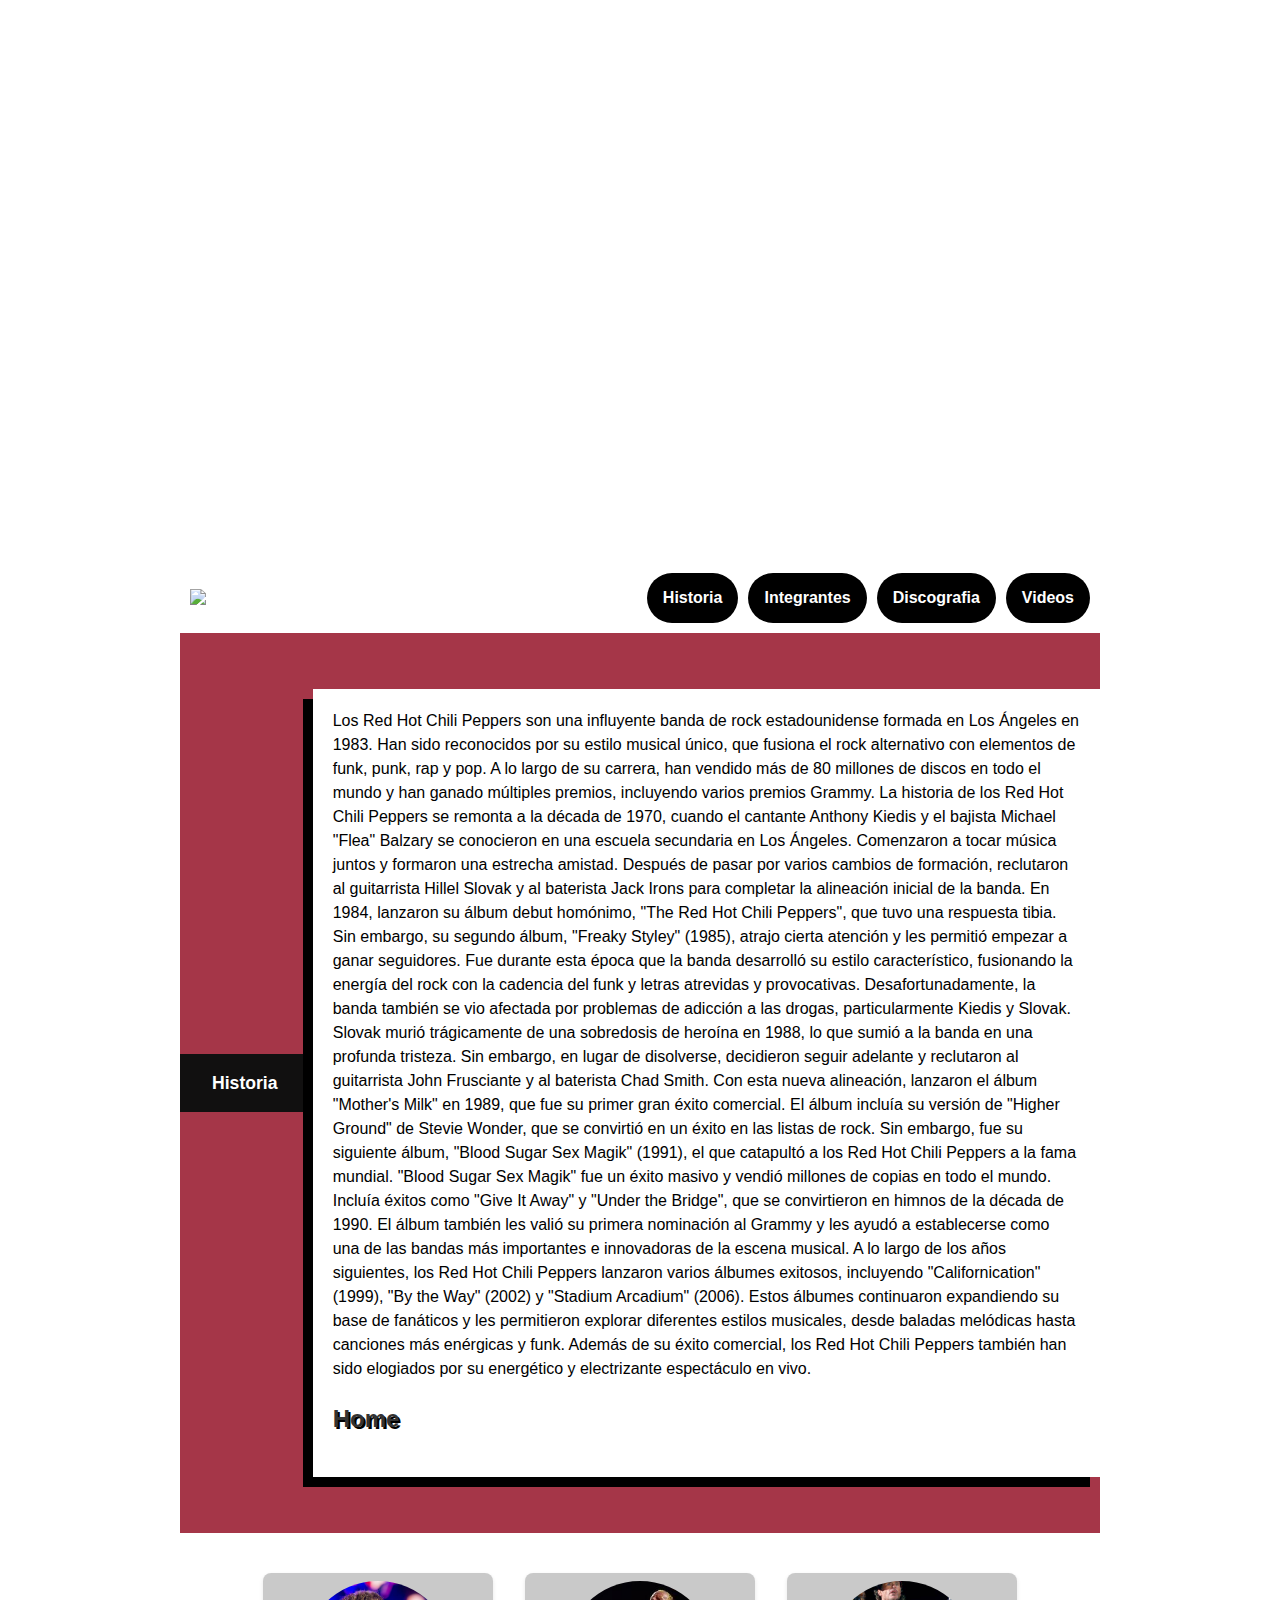
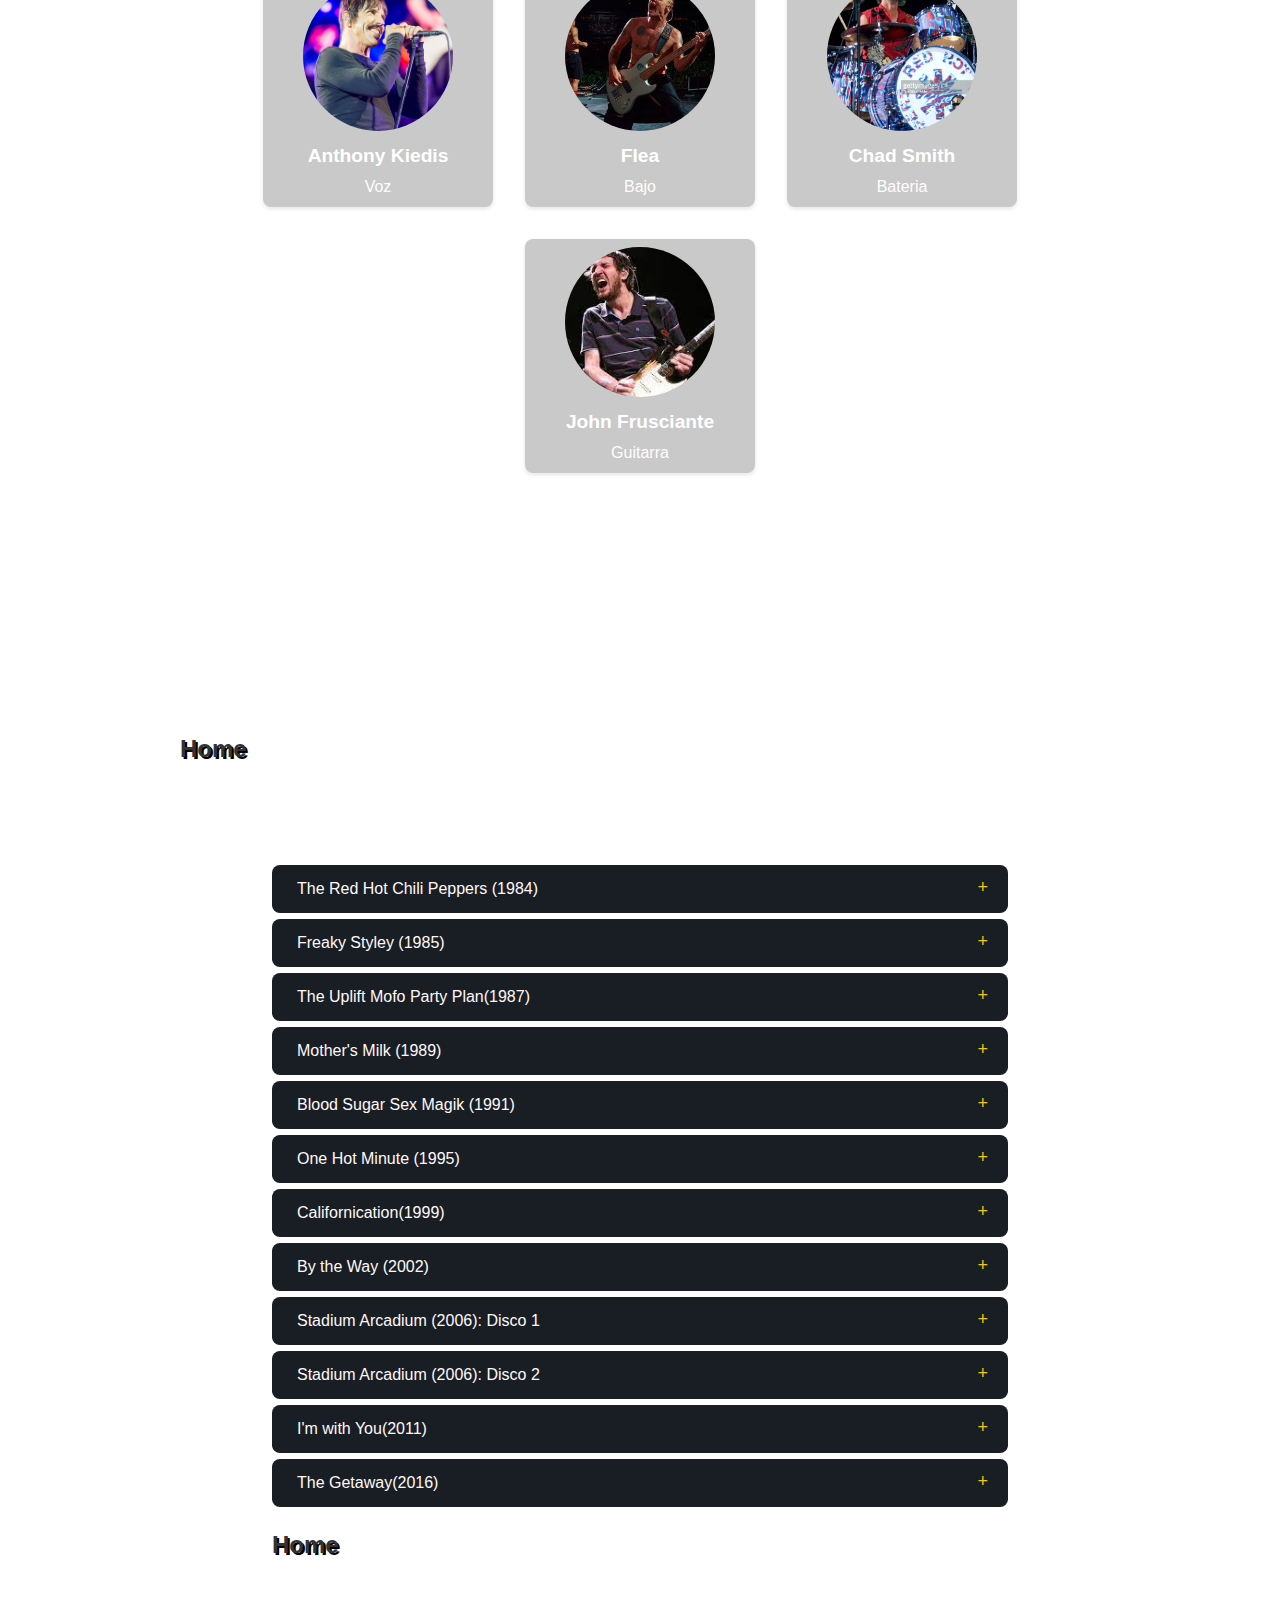
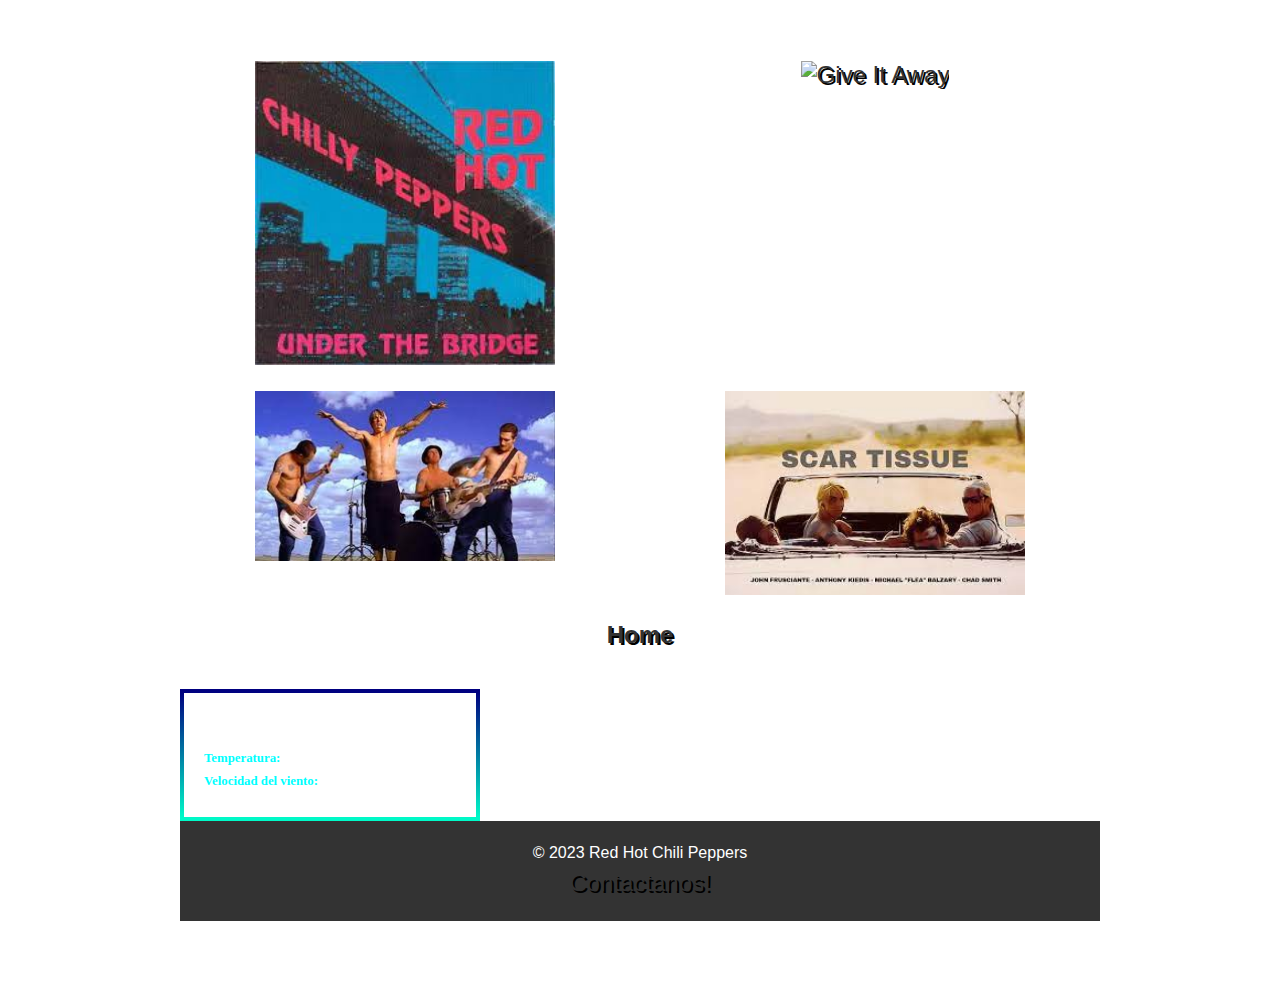
==== commit 0125c3db: "Modificacion del sector historia, mejora visual. modificacion historia.css" ====
--- a/index.html
+++ b/index.html
@@ -39,8 +39,13 @@
 
 		<main>
 			<section id="history">
-				<h2>Historia</h2>
-				<p>Los Red Hot Chili Peppers son una influyente banda de rock estadounidense formada en Los Ángeles en
+
+				<div class="tabs">
+
+					<input type="radio" name="tabs" id="tabone" checked="checked">
+					<label for="tabone">Historia</label>
+				<div class="tab">
+					<p>Los Red Hot Chili Peppers son una influyente banda de rock estadounidense formada en Los Ángeles en
 					1983. Han sido reconocidos por su estilo musical único, que fusiona el rock alternativo con
 					elementos de funk, punk, rap y pop. A lo largo de su carrera, han vendido más de 80 millones de
 					discos en todo el mundo y han ganado múltiples premios, incluyendo varios premios Grammy.
@@ -78,12 +83,13 @@
 
 					Además de su éxito comercial, los Red Hot Chili Peppers también han sido elogiados por su energético
 					y electrizante espectáculo en vivo.</p>
-				<p id="long-text" class="hidden">
-					<button id="toggle-button">scroll</button>
+				
 
 				<h4>
 					<a href="index.html">Home</a>
 				</h4>
+				</div>
+				</div>
 			</section>
 
 
--- a/css/style.css
+++ b/css/style.css
@@ -17,7 +17,6 @@
   }
 
   .menu {
-	background-image: url("https://encrypted-tbn0.gstatic.com/images?q=tbn:ANd9GcSQK0_Tj08gYCyJJYiqSngs5uGDnbuR39WJbA&usqp=CAU");
 	background-size: cover;
 	padding: 10px;
 	border-radius: 5px;
@@ -90,30 +89,13 @@
 	  font-size: 18px;
 	}
   }
-  /*
-ol {
-	background: #ff9999;
-	padding: 20px;
-  }
   
-  ul {
-	background: #3399ff;
-	padding: 20px;
-  }
-  
-  ol li {
-	background: #ffe5e5;
-	color: darkred;
-	padding: 5px;
-	margin-left: 35px;
-  }
-  
-  ul li {
-	background: #cce5ff;
-	color: darkblue;
-	margin: 5px;
-  }
-*/
+h4 {
+	font-size: 22px;
+	margin-bottom: 20px;
+	color: white;
+}
+
 .container {
 	max-width: 960px;
 	margin: 0 auto;
@@ -182,11 +164,6 @@
 }
 
 
-h4 {
-	font-size: 22px;
-	margin-bottom: 20px;
-	color: white;
-}
 
 li:hover
 {	font-style: italic;
--- a/css/api.css
+++ b/css/api.css
@@ -0,0 +1,36 @@
+.api {
+    width: 300px; 
+    padding: 20px;
+    border: 4px solid;
+    border-image: linear-gradient(rgb(0,0,128), rgb(0,250,200)) 1;
+    animation: anim-border 2.5s ease-in infinite;
+    box-sizing: border-box; /* Agrega esta propiedad */
+  }
+  
+  @keyframes anim-border {
+    50% {
+      border-image: linear-gradient(360deg, rgb(0,0,128), rgb(0,250,200)) 1;
+    }
+  }
+  
+  .api section {
+    margin: 0;
+  }
+  
+  .api h1 {
+  font-family: 'Trebuchet MS', 'Lucida Sans Unicode', 'Lucida Grande', 'Lucida Sans', Arial, sans-serif;
+  font-size: 100%;
+  color: aquamarine;
+  
+    margin-top: 0;
+    box-sizing: border-box; 
+  }
+  
+  .api h2 {
+      font-family: Georgia, 'Times New Roman', Times, serif;
+      font-size: 80%;
+      color: aqua;
+  
+    margin-bottom: 0.5rem;
+    box-sizing: border-box; 
+  }--- a/css/historia.css
+++ b/css/historia.css
@@ -0,0 +1,62 @@
+.tabs {
+  background: rgb(165, 54, 72);
+   min-height: 100vh;
+   box-sizing: border-box;
+   font-family: "HelveticaNeue-Light", "Helvetica Neue Light", "Helvetica Neue",
+   Helvetica, Arial, "Lucida Grande", sans-serif;
+   font-weight: 300;
+   line-height: 1.5;
+   max-width: 60rem;
+   margin: 0 auto;
+   font-size: 110%;
+   display: flex;
+   justify-content: center;
+   align-items: center;
+ 
+ }
+ 
+ .tabs label {
+   order: 1;
+   display: flex;
+   justify-content: center;
+   align-items: center;
+   padding: 1rem 2rem;
+   margin-right: 0.2rem;
+   cursor: pointer;
+   background-color: pink;
+   font-weight: bold;
+   transition: background ease 0.3s;
+ }
+ .tabs .tab {
+   order: 9;
+   flex-grow: 1;
+   width: 100%;
+   height: 100%;
+   display: none;
+   padding: 1rem;
+   background: #fff;
+   padding: 20px;
+   box-shadow: -10px 10px 0px 0px black;
+ }
+ .tabs .tab p {
+   color: black;
+ }
+ .tabs input[type="radio"] {
+   display: none;
+ }
+ .tabs input[type="radio"]:checked + label {
+   background: rgb(17, 16, 16);
+ }
+ .tabs input[type="radio"]:checked + label + .tab {
+   display: block;
+ }
+ @media (max-width: 465px) {
+   .tabs .tab,
+   .tabs label {
+     order: initial;
+   }
+   .tabs label {
+     width: 100%;
+     margin-left: 50px;
+   }
+ }--- a/css/videos.css
+++ b/css/videos.css
@@ -0,0 +1,53 @@
+#videos {
+    margin-top: 20px;
+  }
+  
+  .videos {
+    text-align: center;
+  }
+  
+  .video-grid {
+    display: grid;
+    grid-template-columns: repeat(2, 1fr);
+    grid-gap: 20px;
+    margin-top: 20px;
+  }
+  
+  .video-card {
+    position: relative;
+  }
+  
+  .video-card img {
+    width: 100%;
+    max-width: 300px;
+    height: auto;
+  }
+  
+  .play-button {
+    position: absolute;
+    top: 50%;
+    left: 50%;
+    transform: translate(-50%, -50%);
+    display: block;
+    width: 60px;
+    height: 60px;
+    background-image: url('play-button.png');
+    background-size: cover;
+    background-repeat: no-repeat;
+    cursor: pointer;
+  }
+  
+  h4 {
+    margin-top: 20px;
+  }
+  
+  a {
+    color: #333;
+    text-decoration: none;
+  }
+  
+  a:hover {
+    color: #ff4500;
+  }
+  
+  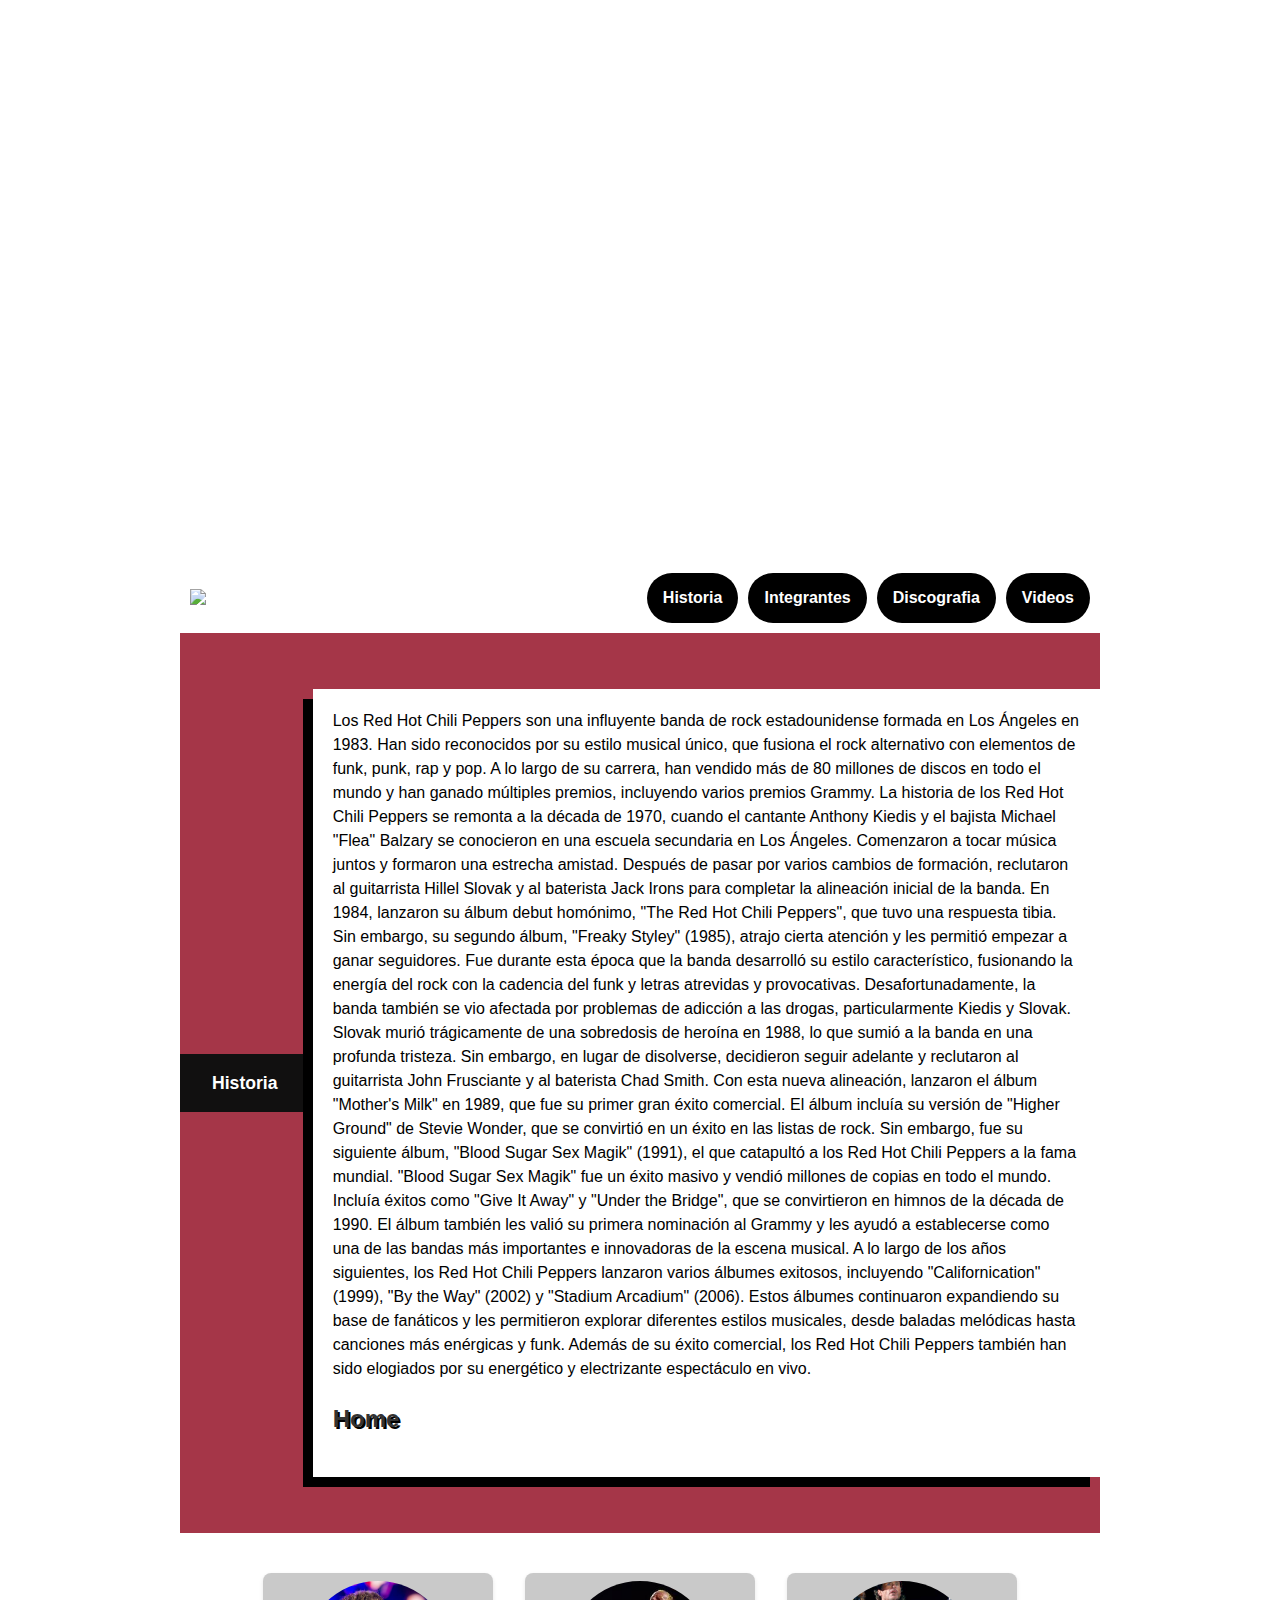
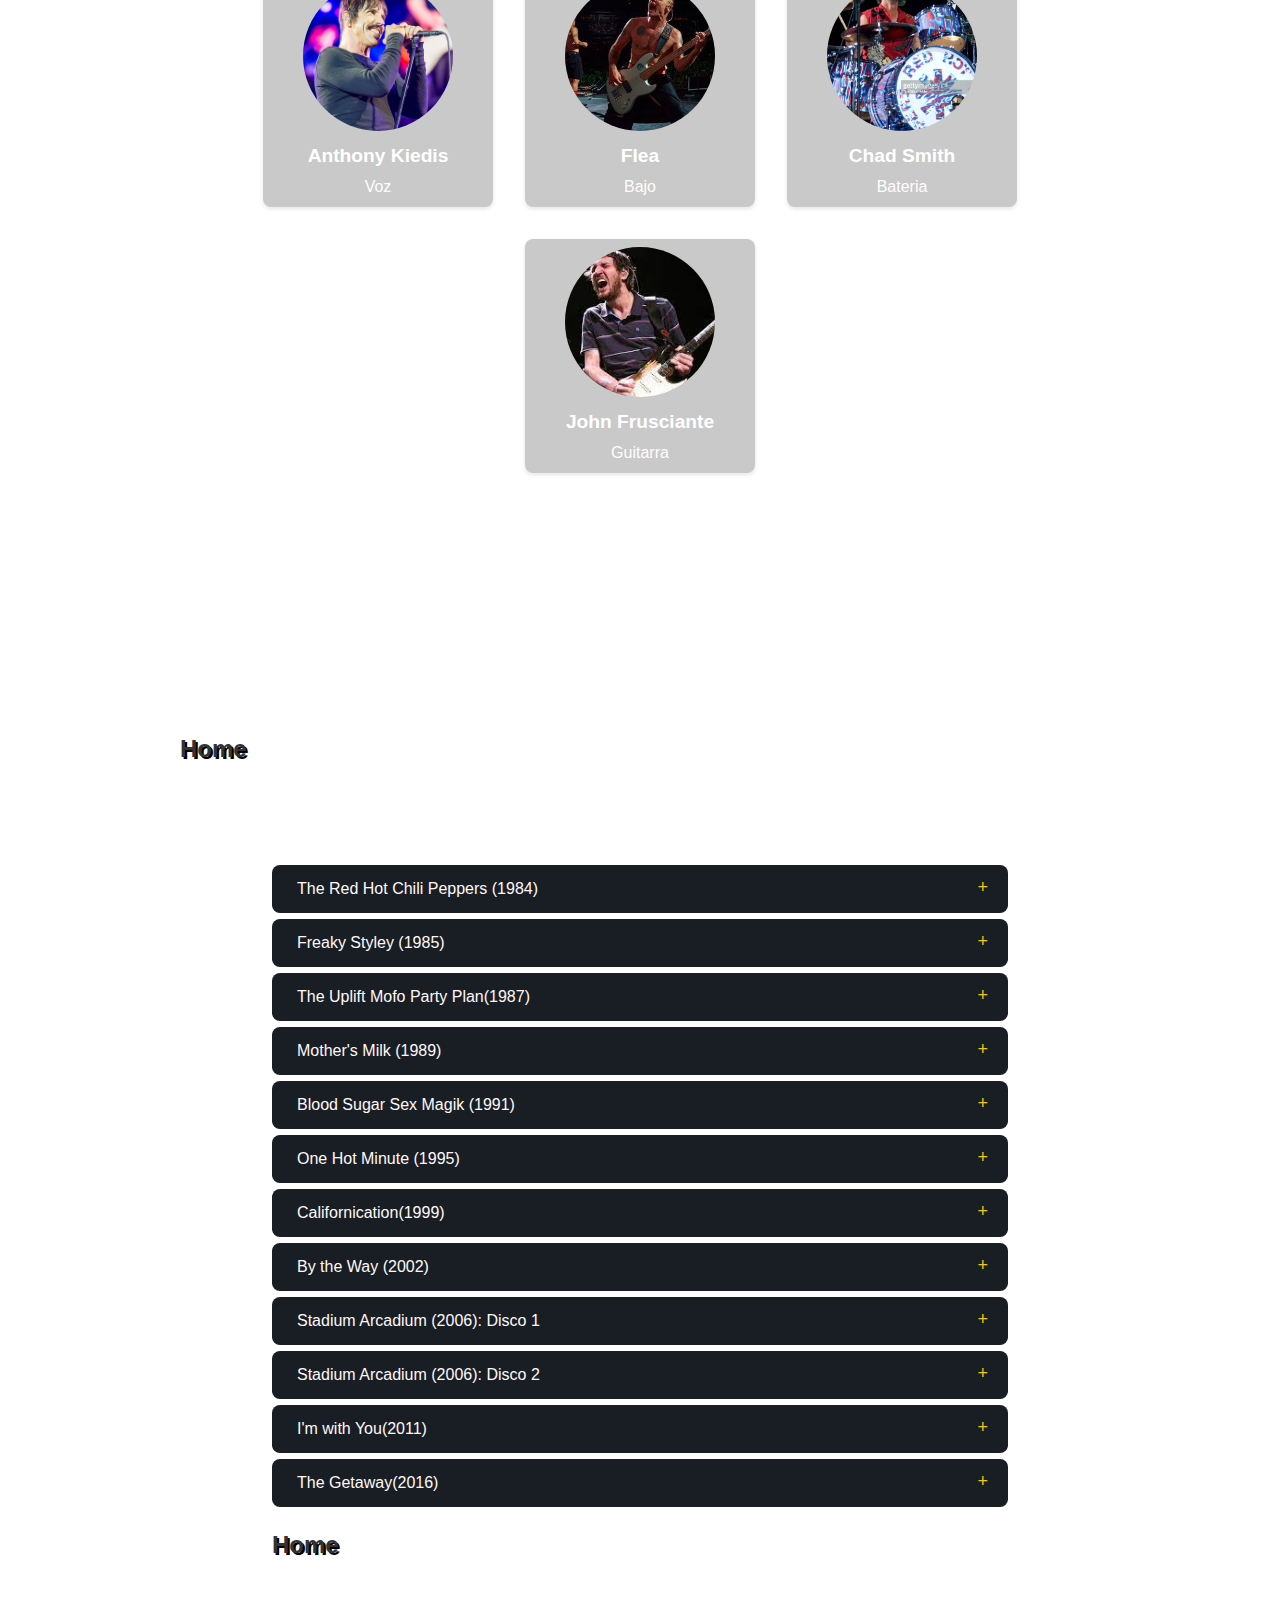
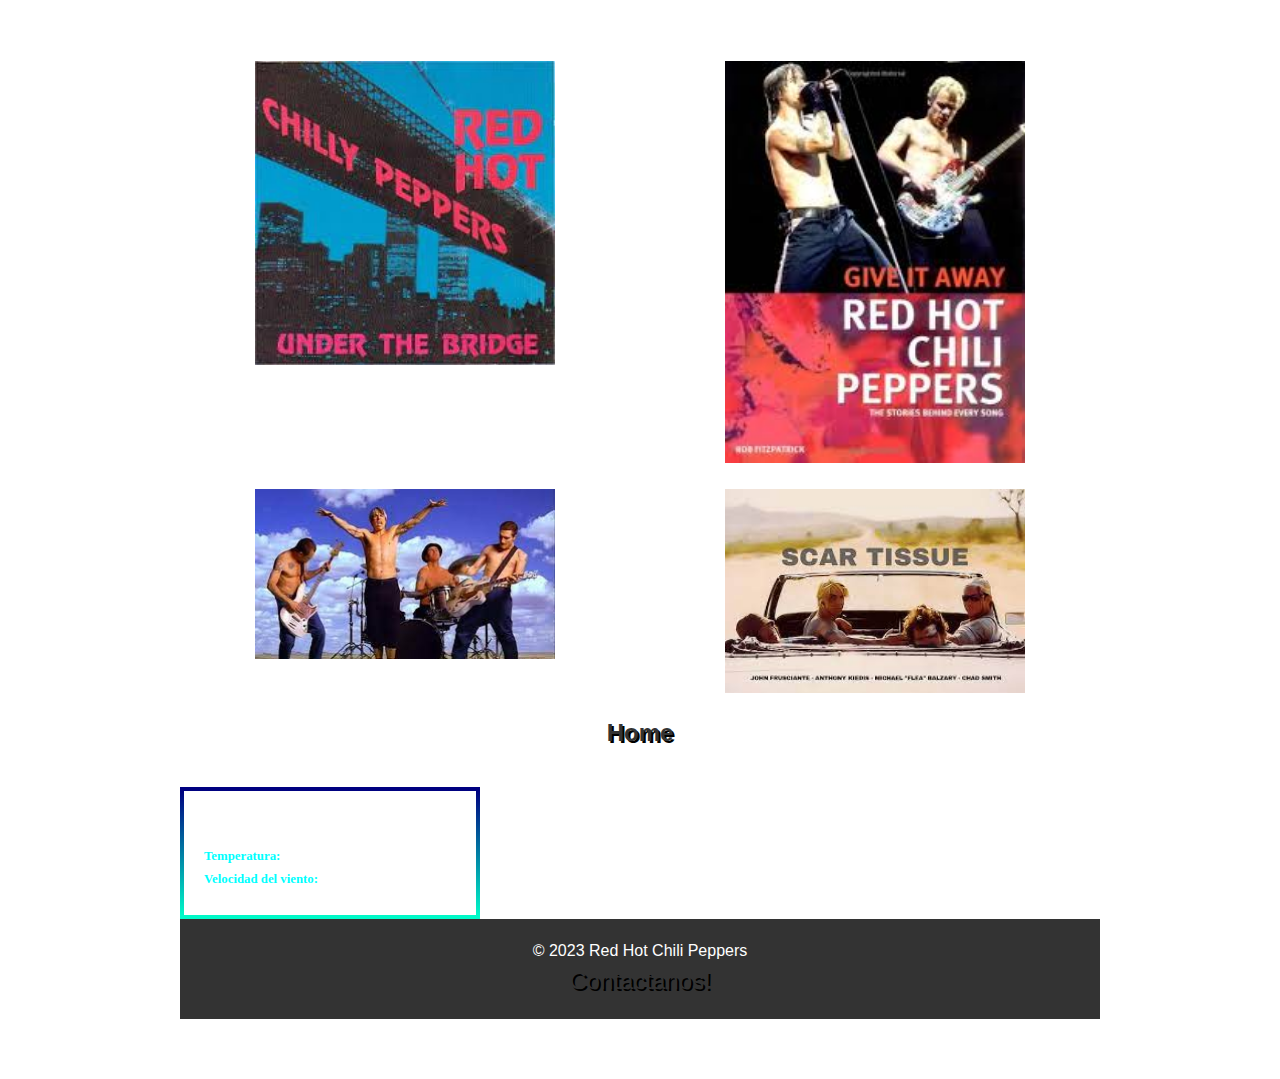
==== commit 268f87ba: "Agregado a de imagenes a la carpeta para utilizar en las miniaturas" ====
--- a/index.html
+++ b/index.html
@@ -437,28 +437,28 @@
 					<div class="video-grid">
 						<div class="video-card">
 							<a href="https://www.youtube.com/watch?v=YlUKcNNmywk" target="_blank">
-								<img src="[data-uri]"
+								<img src="Img/under the bridge.jpg"
 									alt="Under The Bridge">
 								<span class="play-button"></span>
 							</a>
 						</div>
 						<div class="video-card">
 							<a href="https://www.youtube.com/watch?v=rn_YodiJO6k" target="_blank">
-								<img src="https://encrypted-tbn0.gstatic.com/images?q=tbn:ANd9GcSiLdGx5hFT1it7X6Tf5ZIwPJ1eqQY7BHYrxw&usqp=CAU"
+								<img src="Img/give ir away.jpg"
 									alt="Give It Away">
 								<span class="play-button"></span>
 							</a>
 						</div>
 						<div class="video-card">
 							<a href="https://www.youtube.com/watch?v=8DyziWtkfBw" target="_blank">
-								<img src="[data-uri]"
+								<img src="Img/californication.jpg"
 									alt="Californication">
 								<span class="play-button"></span>
 							</a>
 						</div>
 						<div class="video-card">
 							<a href="https://www.youtube.com/watch?v=mzJj5-lubeM" target="_blank">
-								<img src="[data-uri]"
+								<img src="Img/scar tisue.jpg"
 									alt="Scar Tissue">
 								<span class="play-button"></span>
 							</a>
--- a/css/style.css
+++ b/css/style.css
@@ -23,7 +23,7 @@
 	display: flex;
 	justify-content: space-between;
 	align-items: center;
-	overflow: hidden; /* Agregado para recortar los elementos que se salen del contenedor */
+	overflow: hidden; 
   }
   
   .logo img {
@@ -46,28 +46,16 @@
 	border: none;
 	border-radius: 30px;
 	transition: all 0.2s;
-	white-space: nowrap; /* Agregado para evitar el salto de línea */
-	overflow: hidden; /* Agregado para recortar los elementos que se salen del contenedor */
-	text-overflow: ellipsis; /* Agregado para mostrar puntos suspensivos en los elementos que se recortan */
+	white-space: nowrap; 
+	overflow: hidden; 
+	text-overflow: ellipsis; 
   }
   
   .nav-items a:hover {
-	background-color: #e60000;
+	background-color: #e6dede;
   }
   
-  .nav-items a::before {
-	content: "";
-	position: absolute;
-	width: 100%;
-	height: 3px;
-	
-	bottom: 0;
-	left: 0;
-	transform: scaleX(0);
-	transform-origin: left;
-	transition: transform 0.3s ease-in-out;
-  }
-  
+
   .nav-items a:hover::before {
 	transform: scaleX(1);
   }
@@ -159,11 +147,11 @@
 	color: #fff;
 }
 
-a:hover {
+ /*a:hover {
 	text-decoration: underline;
 }
 
-
+*/
 
 li:hover
 {	font-style: italic;
